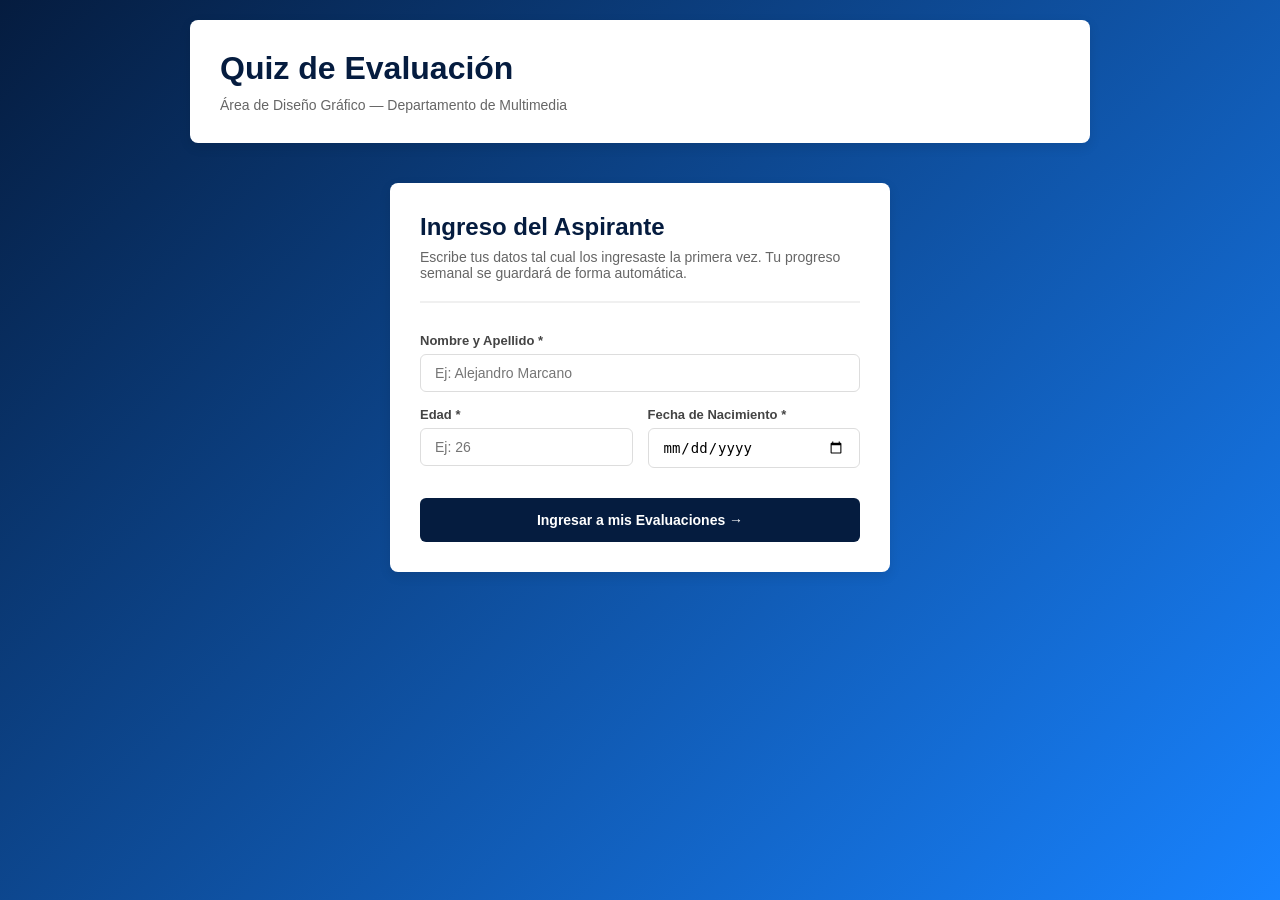
==== index.html @ de390182 "index.html" ====
<!DOCTYPE html>
<html lang="es">
<head>
    <meta charset="UTF-8">
    <meta name="viewport" content="width=device-width, initial-scale=1.0">
    <title>Quiz Evaluación — Área de Diseño Gráfico</title>
    <style>
        * { margin: 0; padding: 0; box-sizing: border-box; }
        body { 
            font-family: 'Segoe UI', Tahoma, Geneva, Verdana, sans-serif;
            background: linear-gradient(135deg, #051C3F 0%, #1883FF 100%);
            min-height: 100vh;
            padding: 20px;
            color: #333;
        }
        .container { max-width: 900px; margin: 0 auto; }
        
        .header {
            background: white;
            padding: 30px;
            border-radius: 8px;
            margin-bottom: 30px;
            box-shadow: 0 4px 12px rgba(0,0,0,0.1);
        }
        .header h1 { color: #051C3F; font-size: 32px; margin-bottom: 10px; }
        .header p { color: #666; font-size: 14px; }
        
        .applicant-bar {
            background: #e0f2fe;
            border: 1px solid #bae6fd;
            padding: 12px 20px;
            border-radius: 6px;
            margin-bottom: 20px;
            display: flex;
            justify-content: space-between;
            align-items: center;
            font-size: 14px;
            color: #0369a1;
        }
        .btn-small {
            padding: 6px 14px;
            border-radius: 4px;
            border: none;
            cursor: pointer;
            font-weight: 600;
            font-size: 12px;
            background: #0284c7;
            color: white;
            transition: background 0.2s;
        }
        .btn-small:hover { background: #0369a1; }
        .btn-small.btn-danger { background: #dc2626; }
        .btn-small.btn-danger:hover { background: #b91c1c; }

        .form-group { margin-bottom: 15px; }
        .form-group label { display: block; font-size: 13px; font-weight: 600; margin-bottom: 6px; color: #444; }
        .form-control { width: 100%; padding: 10px 14px; border: 1px solid #ddd; border-radius: 6px; font-size: 14px; outline: none; }
        .form-control:focus { border-color: #1883FF; }
        
        .tabs { display: flex; gap: 10px; flex-wrap: wrap; margin-bottom: 20px; }
        .tab-btn {
            padding: 10px 20px;
            background: white;
            border: 2px solid #ddd;
            border-radius: 6px;
            cursor: pointer;
            font-weight: 500;
            transition: all 0.3s;
        }
        .tab-btn:hover { border-color: #1883FF; color: #1883FF; }
        .tab-btn.active { background: #1883FF; color: white; border-color: #1883FF; }
        .tab-btn.completed { border-color: #22C55E; color: #166534; background: #f0fdf4; }
        .tab-btn.completed.active { background: #22C55E; color: white; border-color: #22C55E; }
        
        .quiz-panel { background: white; padding: 30px; border-radius: 8px; box-shadow: 0 4px 12px rgba(0,0,0,0.1); }
        .quiz-header { margin-bottom: 30px; padding-bottom: 20px; border-bottom: 2px solid #f0f0f0; }
        .quiz-header h2 { color: #051C3F; font-size: 24px; margin-bottom: 8px; }
        .quiz-header p { color: #666; font-size: 14px; }
        .quiz-meta { display: flex; gap: 20px; font-size: 12px; color: #999; margin-top: 10px; }
        .badge { padding: 4px 12px; border-radius: 20px; background: #f0f0f0; }
        
        .progress-bar { background: #f0f0f0; height: 6px; border-radius: 3px; margin-bottom: 20px; overflow: hidden; }
        .progress-fill { background: linear-gradient(90deg, #1883FF, #F5A800); height: 100%; transition: width 0.3s; }
        .progress-text { font-size: 12px; color: #999; text-align: right; margin-top: 5px; }
        
        .question { margin-bottom: 30px; padding: 20px; background: #f9f9f9; border-radius: 8px; border-left: 4px solid #1883FF; }
        .question.vf { border-left-color: #F5A800; }
        .question.case { border-left-color: #9333EA; }
        .question-type { font-size: 11px; font-weight: 600; color: #999; text-transform: uppercase; letter-spacing: 1px; margin-bottom: 10px; }
        .question-text { font-size: 16px; color: #333; margin-bottom: 15px; line-height: 1.6; }
        .question-case { background: rgba(147, 51, 234, 0.08); padding: 12px; border-left: 3px solid #9333EA; border-radius: 0 6px 6px 0; margin: 15px 0; font-size: 14px; color: #555; font-style: italic; line-height: 1.5; }
        .case-question { font-style: normal; font-weight: 500; color: #333; margin-bottom: 10px; }
        
        .options { display: flex; flex-direction: column; gap: 10px; }
        .option { padding: 12px 16px; background: white; border: 1.5px solid #ddd; border-radius: 6px; cursor: pointer; transition: all 0.2s; display: flex; align-items: center; gap: 12px; font-size: 14px; }
        .option:hover:not(:disabled) { border-color: #1883FF; background: #f8fbff; }
        .option.selected { border-color: #1883FF; background: #f0f7ff; font-weight: 500; }
        .option.correct { border-color: #22C55E; background: #f0fdf4; color: #166534; }
        .option.wrong { border-color: #EF4444; background: #fef2f2; color: #991b1b; opacity: 0.7; }
        .option.revealed { border-color: #22C55E; background: #f0fdf4; opacity: 0.6; }
        .option:disabled { cursor: default; }
        .option-key { display: inline-flex; align-items: center; justify-content: center; width: 28px; height: 28px; border-radius: 4px; background: #f0f0f0; font-weight: 600; font-size: 12px; color: #666; flex-shrink: 0; }
        .option.selected .option-key { background: #1883FF; color: white; }
        .option.correct .option-key { background: #22C55E; color: white; }
        .option.wrong .option-key { background: #EF4444; color: white; }
        
        .vf-buttons { display: flex; gap: 12px; margin-top: 10px; }
        .vf-btn { flex: 1; padding: 12px; border: 1.5px solid #ddd; border-radius: 6px; cursor: pointer; font-weight: 600; font-size: 14px; transition: all 0.2s; background: white; }
        .vf-btn:hover:not(:disabled) { border-color: #1883FF; background: #f8fbff; }
        .vf-btn.selected { border-color: #1883FF; background: #f0f7ff; }
        .vf-btn.correct { border-color: #22C55E; background: #f0fdf4; color: #166534; }
        .vf-btn.wrong { border-color: #EF4444; background: #fef2f2; color: #991b1b; opacity: 0.7; }
        .vf-btn.revealed { border-color: #22C55E; background: #f0fdf4; opacity: 0.6; }
        .vf-btn:disabled { cursor: default; }
        
        .feedback { margin-top: 12px; padding: 12px 14px; border-left: 4px solid; border-radius: 0 4px 4px 0; font-size: 13px; line-height: 1.6; display: none; }
        .feedback.show { display: block; }
        .feedback.correct { border-color: #22C55E; background: #f0fdf4; color: #166534; }
        .feedback.wrong { border-color: #EF4444; background: #fef2f2; color: #991b1b; }
        .feedback strong { display: block; font-size: 12px; margin-bottom: 6px; text-transform: uppercase; letter-spacing: 0.5px; }
        
        .submit-btn { padding: 14px 32px; background: #051C3F; color: white; border: none; border-radius: 6px; font-weight: 600; font-size: 14px; cursor: pointer; margin-top: 30px; width: 100%; transition: all 0.3s; }
        .submit-btn:hover:not(:disabled) { background: #0d2848; transform: translateY(-1px); }
        .submit-btn:disabled { opacity: 0.4; cursor: default; }
        
        .results { background: white; padding: 40px; border-radius: 8px; text-align: center; margin-top: 20px; display: none; }
        .results.show { display: block; }
        .score-circle { width: 120px; height: 120px; margin: 0 auto 20px; border-radius: 50%; display: flex; align-items: center; justify-content: center; font-size: 48px; font-weight: 700; color: white; }
        .score-circle.excellent { background: #F5A800; }
        .score-circle.good { background: #1883FF; }
        .score-circle.needs-work { background: #EF4444; }
        .score-label { font-size: 24px; font-weight: 600; color: #333; margin-bottom: 10px; }
        .score-message { color: #666; line-height: 1.6; margin-bottom: 20px; }
        
        .breakdown { display: grid; grid-template-columns: 1fr 1fr 1fr; gap: 15px; margin: 30px 0; }
        .breakdown-item { padding: 15px; background: #f9f9f9; border-radius: 6px; }
        .breakdown-item strong { display: block; font-size: 24px; color: #051C3F; margin-bottom: 5px; }
        .breakdown-item span { font-size: 12px; color: #999; text-transform: uppercase; letter-spacing: 0.5px; }
        
        .action-buttons { display: flex; gap: 12px; justify-content: center; margin-top: 30px; }
        .btn { padding: 12px 28px; border-radius: 6px; border: 1.5px solid; cursor: pointer; font-weight: 600; font-size: 13px; transition: all 0.3s; }
        .btn-primary { background: #F5A800; color: white; border-color: #F5A800; }
        .btn-primary:hover { background: #c87800; border-color: #c87800; }
        
        /* Efecto de carga */
        .spinner { display: inline-block; width: 20px; height: 20px; border: 3px solid rgba(255,255,255,.3); border-radius: 50%; border-top-color: #fff; animation: spin 1s ease-in-out infinite; margin-left: 10px; vertical-align: middle; }
        @keyframes spin { to { transform: rotate(360deg); } }
/* AJUSTES PARA MÓVILES (Responsivo) */
@media (max-width: 600px) {
    body { padding: 10px; }
    .header { padding: 20px; }
    .header h1 { font-size: 24px; }
    
    .quiz-panel { padding: 15px; }
    .tabs { gap: 5px; }
    .tab-btn { padding: 8px 12px; font-size: 12px; }
    
    .question { padding: 15px; }
    .question-text { font-size: 14px; }
    
    .vf-buttons { flex-direction: column; }
    
    .breakdown { grid-template-columns: 1fr; gap: 10px; }
    .breakdown-item { padding: 10px; }
    
    .applicant-bar { flex-direction: column; gap: 10px; text-align: center; }
}

/* Mejora general de botones para toque (touch friendly) */
button { 
    min-height: 44px; /* Tamaño mínimo recomendado para dedos */
}
.option { padding: 16px; font-size: 16px; } /* Texto más grande para lectura fácil */
    </style>
</head>
<body>
<div class="container">
    <div class="header">
        <h1>Quiz de Evaluación</h1>
        <p>Área de Diseño Gráfico — Departamento de Multimedia</p>
    </div>
    
    <div id="register-screen" class="quiz-panel" style="display: none; max-width: 500px; margin: 40px auto;">
        <div class="quiz-header">
            <h2>Ingreso del Aspirante</h2>
            <p>Escribe tus datos tal cual los ingresaste la primera vez. Tu progreso semanal se guardará de forma automática.</p>
        </div>
        <div class="form-group">
            <label>Nombre y Apellido *</label>
            <input type="text" id="app-name" class="form-control" placeholder="Ej: Alejandro Marcano">
        </div>
        <div style="display: grid; grid-template-columns: 1fr 1fr; gap: 15px;">
            <div class="form-group">
                <label>Edad *</label>
                <input type="number" id="app-age" class="form-control" placeholder="Ej: 26">
            </div>
            <div class="form-group">
                <label>Fecha de Nacimiento *</label>
                <input type="date" id="app-dob" class="form-control">
            </div>
        </div>
        <button class="submit-btn" style="margin-top: 15px;" onclick="saveRegistration()">Ingresar a mis Evaluaciones →</button>
    </div>

    <div id="main-interface" style="display: none;">
        <div class="applicant-bar">
            <div><strong>Aspirante Activo:</strong> <span id="active-applicant-text">---</span></div>
            <div>
                <button class="btn-small btn-danger" onclick="logoutApplicant()">Salir de mi sesión</button>
            </div>
        </div>
        
        <div class="tabs" id="tabs"></div>
        <div id="quizzes" style="display: block;"></div>
    </div>
</div>

<script>
// ==========================================
// CONFIGURACIÓN: ENLACE DE GOOGLE APPS SCRIPT
// ==========================================
const GOOGLE_SCRIPT_URL = "https://script.google.com/macros/s/AKfycbxhPT1zCWXqUC3_AY2jBGsZ_ULqJ4DJOjj_xZRm3_2yik0SQ85eGyhIXo--3sa3UMp-PQ/exec"; 

const SESSIONS = [
  {
    id: 1, title: "¿Qué es el Diseño Gráfico?", fase: "FASE 1", mode: "Presencial", desc: "Evalúa la comprensión del diseño como comunicación visual estratégica.",
    questions: [
      { id: "1-1", type: "vf", text: "El diseño gráfico es principalmente una disciplina de decoración visual; su objetivo central es que las piezas se vean bonitas.", answer: false, feedbackCorrect: "El diseño gráfico es comunicación visual estratégica: su propósito es transmitir un mensaje específico con intención.", feedbackWrong: "Incorrecto. El diseño gráfico es comunicación estratégica, no decoración. Un buen diseño funciona e informa; no solo se ve bien." },
      { id: "1-2", type: "mc", text: "¿Cuál describe mejor el rol del diseñador gráfico dentro de un ministerio?", options: [ { key: "A", text: "Crear las piezas más originales según sus preferencias personales." }, { key: "B", text: "Comunicar el mensaje de la iglesia de forma efectiva, sirviéndose del diseño como herramienta de servicio." }, { key: "C", text: "Copiar el estilo de iglesias grandes o famosas." }, { key: "D", text: "Producir piezas lo más rápido posible para cubrir la demanda." } ], answer: "B", feedbackCorrect: "El diseñador en el ministerio es comunicador y servidor. Su trabajo pone en alto el mensaje sobre sus preferencias personales.", feedbackWrong: "La respuesta correcta es B. El diseñador debe poner el mensaje del ministerio por encima de sus gustos personales." },
      { id: "1-3", type: "vf", text: "En el flujo de trabajo correcto, se debe abrir Photoshop primero y luego pensar en el mensaje y la audiencia.", answer: false, feedbackCorrect: "Correcto. El flujo siempre empieza con el briefing. Photoshop es la herramienta de la última etapa, no la primera.", feedbackWrong: "Incorrecto. Abrir Photoshop antes de definir el mensaje es un error frecuente. Primero va el Briefing." },
      { id: "1-4", type: "mc", text: "¿Cuál es el orden correcto del flujo de trabajo básico de un diseñador?", options: [ { key: "A", text: "Abrir Photoshop → diseñar → mostrar al encargado → exportar." }, { key: "B", text: "Briefing → referencia visual → boceto → producción → revisión → exportación." }, { key: "C", text: "Buscar inspiración → diseñar → entregar sin revisión." }, { key: "D", text: "Exportar → revisar → producir → boceto." } ], answer: "B", feedbackCorrect: "¡Correcto! El flujo profesional comienza con el briefing y pasa por revisiones antes de la exportación.", feedbackWrong: "La respuesta correcta es B. El flujo estructural correcto es: Briefing → Referencia → Boceto → Producción → Revisión → Exportación." },
      { id: "1-5", type: "case", caseText: "El ministerio necesita un flyer para un retiro. El voluntario abre Photoshop de inmediato, pone una foto que le gustó y escribe el nombre del evento con fuente decorativa. Al publicarlo, la congregación no puede leer la fecha ni el lugar del retiro.", text: "¿Qué paso del flujo de trabajo omitido causó este problema?", options: [ { key: "A", text: "No usó Photoshop correctamente." }, { key: "B", text: "No realizó el briefing ni la revisión antes de entregar." }, { key: "C", text: "Eligió una fotografía inapropiada." }, { key: "D", text: "Debió usar una fuente diferente." } ], answer: "B", feedbackCorrect: "Exacto. Sin briefing no se aclaró la información obligatoria, y sin revisión los errores de legibilidad pasaron desapercibidos.", feedbackWrong: "La respuesta correcta es B. El problema de raíz se debió a la total ausencia de briefing y control de revisión." },
      { id: "1-6", type: "vf", text: "Un flyer de iglesia no necesita incluir un llamado a la acción (CTA) porque el evento habla por sí mismo.", answer: false, feedbackCorrect: "Correcto. Todo flyer debe incluir un CTA claro ('¡Inscríbete!', 'Acompáñanos'). Sin CTA, la pieza informa pero no genera acción.", feedbackWrong: "Incorrecto. El CTA es un elemento obligatorio. Sin él, el receptor sabe que algo ocurre pero no sabe qué hacer." }
    ]
  },
  {
    id: 2, title: "Principios Básicos de Composición", fase: "FASE 1", mode: "Virtual", desc: "Evalúa el conocimiento sobre jerarquía visual, contraste, espacio negativo, tipografía y modos de color.",
    questions: [
      { id: "2-1", type: "mc", text: "¿Qué es la jerarquía visual en diseño gráfico?", options: [ { key: "A", text: "El uso de muchos colores para hacer el diseño interesante." }, { key: "B", text: "El orden en que el ojo percibe los elementos, guiado por diferencias de tamaño, peso y color." }, { key: "C", text: "Colocar el logo siempre en el centro del diseño." }, { key: "D", text: "Usar la misma fuente para todos los textos." } ], answer: "B", feedbackCorrect: "La jerarquía visual es fundamental: guía la mirada del lector de lo más relevante a lo secundario secuencialmente.", feedbackWrong: "Incorrecto. La jerarquía visual guía al lector ordenadamente usando contrastes de tamaño, grosor y color." },
      { id: "2-2", type: "vf", text: "El espacio negativo (espacio en blanco) es un desperdicio en el diseño y siempre debe rellenarse con más elementos.", answer: false, feedbackCorrect: "El espacio negativo es un elemento de diseño clave: otorga aire, elegancia y descanso visual a la composición.", feedbackWrong: "Falso. El espacio en blanco es crucial; sin él, las piezas se saturan y el mensaje se vuelve ilegible." },
      { id: "2-3", type: "case", caseText: "Un voluntario diseña un flyer para el retiro juvenil. Usa texto amarillo sobre fondo blanco para el nombre del evento porque 'combina con los colores del ministerio'. Al imprimir el flyer, casi nadie puede leer el título.", text: "¿Qué principio de diseño violó el voluntario?", options: [ { key: "A", text: "Balance: el diseño está desbalanceado hacia la derecha." }, { key: "B", text: "Contraste: texto claro sobre fondo claro tiene contraste insuficiente para ser legible." }, { key: "C", text: "Jerarquía: debió poner el texto en el centro." }, { key: "D", text: "Tipografía: la fuente elegida no es adecuada." } ], answer: "B", feedbackCorrect: "Exacto. El contraste óptimo entre el texto y el fondo es la regla de oro elemental para la legibilidad.", feedbackWrong: "Incorrecto. Violó el contraste. Elementos claros sobre fondos claros anulan por completo la legibilidad." },
      { id: "2-4", type: "mc", text: "Para diseño de impresión se usa CMYK. Para diseño en pantalla (redes sociales) se usa:", options: [ { key: "A", text: "También CMYK, no hay diferencia." }, { key: "B", text: "HSL (Hue, Saturation, Lightness)." }, { key: "C", text: "RGB (Red, Green, Blue)." }, { key: "D", text: "Escala de grises para asegurar compatibilidad." } ], answer: "C", feedbackCorrect: "RGB es el modo nativo para pantallas de dispositivos digitales.", feedbackWrong: "Incorrecto. Se debe usar RGB. El formato CMYK en pantallas distorsiona notablemente los colores originales." },
      { id: "2-5", type: "vf", text: "Se pueden usar 5 o 6 fuentes tipográficas en un mismo diseño para darle variedad y dinamismo visual.", answer: false, feedbackCorrect: "Correcto. La regla profesional estipula un límite de 2 a 3 fuentes como máximo por composición.", feedbackWrong: "Falso. El exceso tipográfico causa caos visual. La variedad estructural se logra con pesos (Bold, Regular, Light) de una misma familia." },
      { id: "2-6", type: "mc", text: "Los colores azul y naranja son complementarios. ¿Qué efecto visual genera usarlos juntos?", options: [ { key: "A", text: "Armonía suave y cohesión porque se mezclan visualmente." }, { key: "B", text: "Máximo contraste y vibración visual, ya que son opuestos en la rueda cromática." }, { key: "C", text: "Un efecto monocromático que transmite sobriedad." }, { key: "D", text: "Confusión visual, por eso deben evitarse." } ], answer: "B", feedbackCorrect: "Los colores opuestos complementarios generan el mayor impacto visual y contraste directo.", feedbackWrong: "Incorrecto. Generan un contraste y realce recíproco máximo al situarse en lados opuestos del círculo cromático." }
    ]
  },
  {
    id: 3, title: "Introducción a Adobe Photoshop", fase: "FASE 1", mode: "Presencial", desc: "Evalúa el conocimiento de la interfaz, sistema de capas, resoluciones, formatos y atajos.",
    questions: [
      { id: "3-1", type: "vf", text: "En Adobe Photoshop, el sistema de capas permite editar cada elemento del diseño de forma independiente sin afectar los demás.", answer: true, feedbackCorrect: "Las capas funcionan como acetatos independientes superpuestos, permitiendo aislar por completo cada edición.", feedbackWrong: "Incorrecto. Es verdadero. El sistema de capas es vital exactamente para editar sin alterar el resto del lienzo." },
      { id: "3-2", type: "mc", text: "¿Qué resolución (DPI) se debe usar para un flyer que será impreso físicamente?", options: [ { key: "A", text: "72 DPI — igual que para redes sociales." }, { key: "B", text: "150 DPI es suficiente." }, { key: "C", text: "300 DPI como mínimo, para garantizar nitidez en la impresión." }, { key: "D", text: "La resolución no importa, la impresora la ajusta." } ], answer: "C", feedbackCorrect: "300 DPI es el estándar métrico internacional para impresión de alta calidad en papel.", feedbackWrong: "Incorrecto. Debe ser obligatoriamente 300 DPI para evitar que los elementos salgan pixelados al imprimirse." },
      { id: "3-3", type: "case", caseText: "Una voluntaria diseña un carrusel sin separar los elementos en capas — todo el diseño está aplanado en una sola capa. El encargado le pide cambiar el color del fondo de azul a blanco.", text: "¿Qué problema encontrará?", options: [ { key: "A", text: "Ninguno, el cambio es simple." }, { key: "B", text: "No podrá aislar el fondo sin afectar el texto, porque todo está fusionado." }, { key: "C", text: "Photoshop no permite cambiar colores de fondo una vez guardado." }, { key: "D", text: "Deberá reinstalar Photoshop para recuperar las capas." } ], answer: "B", feedbackCorrect: "Aplanar las capas funde los píxeles imposibilitando cambios posteriores rápidos de fondo.", feedbackWrong: "Incorrecto. Al estar acoplado todo en un solo plano, aislar los fondos destruirá o manchará las tipografías superiores." },
      { id: "3-4", type: "vf", text: "El archivo PSD de Photoshop es el formato de entrega final que se envía por redes sociales o WhatsApp.", answer: false, feedbackCorrect: "El PSD guarda las capas de edición de trabajo. Para la entrega final se debe exportar comprimido en JPG o PNG.", feedbackWrong: "Falso. El formato PSD es un archivo máster de edición. Nunca se envía para su publicación directa en redes." },
      { id: "3-5", type: "mc", text: "¿Para qué sirve el atajo Ctrl+T (Cmd+T en Mac) en Photoshop?", options: [ { key: "A", text: "Crear una nueva capa de texto." }, { key: "B", text: "Activar Transformación libre: mover, escalar o rotar el elemento." }, { key: "C", text: "Guardar el documento en formato TIFF." }, { key: "D", text: "Seleccionar toda la imagen con el lazo." } ], answer: "B", feedbackCorrect: "Ctrl+T despliega los nodos de transformación libre. Es de los comandos más utilizados.", feedbackWrong: "Incorrecto. Se encarga de abrir las opciones de Transformación Libre sobre la capa seleccionada." },
      { id: "3-6", type: "mc", text: "Para exportar un logo con fondo transparente, ¿qué formato de archivo se usa?", options: [ { key: "A", text: "JPG, porque tiene la mejor calidad." }, { key: "B", text: "PDF, para que se vea igual en cualquier dispositivo." }, { key: "C", text: "PNG, porque admite transparencia en el fondo." }, { key: "D", text: "PSD, para que el cliente pueda editarlo." } ], answer: "C", feedbackCorrect: "El formato PNG almacena el canal alfa permitiendo guardar transparencias vacías alrededor del diseño.", feedbackWrong: "Incorrecto. JPG no soporta transparencias. Para conservar fondos vacíos se debe exportar obligatoriamente en PNG." }
    ]
  },
  {
    id: 4, title: "Herramientas Esenciales de Photoshop", fase: "FASE 2", mode: "Virtual", desc: "Evalúa herramientas de selección, capas de ajuste no destructivas y flujos de exportación.",
    questions: [
      { id: "4-1", type: "mc", text: "¿Cuál es la ventaja principal de las Capas de Ajuste frente a aplicar cambios directamente sobre la imagen?", options: [ { key: "A", text: "Son más rápidas de aplicar." }, { key: "B", text: "Son no destructivas: pueden modificarse o eliminarse sin alterar la imagen original." }, { key: "C", text: "Generan archivos más pequeños." }, { key: "D", text: "Solo funcionan con fotografías." } ], answer: "B", feedbackCorrect: "El flujo de edición no destructiva permite reajustar los valores en cualquier momento sin dañar los píxeles base.", feedbackWrong: "Incorrecto. Su valor fundamental radica en que operan de manera no destructiva sobre la pieza gráfica." },
      { id: "4-2", type: "vf", text: "En la herramienta Varita Mágica, reducir la Tolerancia hace que seleccione un rango de colores más amplio.", answer: false, feedbackCorrect: "Correcto. A menor tolerancia, la selección se vuelve mucho más estricta y restrictiva con los tonos parecidos.", feedbackWrong: "Falso. La tolerancia baja encoge el espectro; los valores altos expanden el rango de colores admisibles." },
      { id: "4-3", type: "case", caseText: "Un voluntario necesita recortar la figura de una persona de una fotografía con fondo azul claro sólido. Usa el Lazo a mano alzada y el resultado tiene bordes irregulares.", text: "¿Qué herramienta hubiera sido más eficiente?", options: [ { key: "A", text: "Marco rectangular, porque recorta con bordes más limpios." }, { key: "B", text: "Varita mágica o Selección de objeto: el fondo sólido facilita la selección automática." }, { key: "C", text: "Pincel de borrar, pintando manualmente." }, { key: "D", text: "No es posible hacer recortes precisos para principiantes." } ], answer: "B", feedbackCorrect: "Los fondos unicolor homogéneos se eliminan óptimamente con herramientas automatizadas como Varita Mágica.", feedbackWrong: "La respuesta correcta es B. Al ser fondos planos homogéneos, la Varita Mágica ahorra minutos de trazados manuales erráticos." },
      { id: "4-4", type: "mc", text: "¿Cuál es la diferencia entre 'Texto de punto' y 'Texto de área' en Photoshop?", options: [ { key: "A", text: "No hay diferencia, los dos funcionan igual." }, { key: "B", text: "El texto de punto se expande en una línea indefinidamente; el texto de área se ajusta dentro de un cuadro delimitado." }, { key: "C", text: "El texto de área no puede tener formato tipográfico." }, { key: "D", text: "El texto de punto no puede cambiarse de color." } ], answer: "B", feedbackCorrect: "Texto de punto sirve para títulos cortos y el texto de área controla párrafos empaquetados en cajas tipográficas.", feedbackWrong: "Incorrecto. El de punto sigue de largo sin saltos de línea automáticos; el de área respeta el marco contenedor." },
      { id: "4-5", type: "vf", text: "Para tener el trabajo guardado con capas Y poder publicar en redes sociales, basta con guardar solo el archivo PSD.", answer: false, feedbackCorrect: "Cierto. Se necesitan co-existir ambos: el PSD máster de edición interna y el JPG/PNG renderizado exportado.", feedbackWrong: "Falso. Las redes sociales rechazan la subida de archivos pesados PSD microscópicos estructurados en capas." },
      { id: "4-6", type: "mc", text: "¿Cuál es la ruta correcta en Photoshop para exportar optimizado para redes sociales?", options: [ { key: "A", text: "Archivo → Guardar → seleccionar JPG." }, { key: "B", text: "Capa → Exportar como JPG." }, { key: "C", text: "Archivo → Exportar → Exportar como... → seleccionar JPG o PNG." }, { key: "D", text: "Imagen → Modo → Exportar para web." } ], answer: "C", feedbackCorrect: "La ventana 'Exportar como...' brinda controles de compresión y metadatos excelentes para canales de internet.", feedbackWrong: "Incorrecto. La ruta estandarizada profesional es Archivo → Exportar → Exportar como..." }
    ]
  },
  {
    id: 5, title: "Diseño de Flyers y Publicidad", fase: "FASE 2", mode: "Presencial", desc: "Evalúa la estructura de un flyer, overlay, Call to Action y coherencia de identidad.",
    questions: [
      { id: "5-1", type: "mc", text: "¿Cuál de estos elementos NO es indispensable en todo flyer de un evento de iglesia?", options: [ { key: "A", text: "Nombre del evento (titular)." }, { key: "B", text: "Fecha, hora y lugar." }, { key: "C", text: "Fotografía del pastor o líder del evento." }, { key: "D", text: "Logo de la iglesia o ministerio." } ], answer: "C", feedbackCorrect: "Correcto. La foto del líder es situacional, mientras que los datos de fecha, lugar e identidad son pilares obligatorios.", feedbackWrong: "Incorrecto. La fotografía de un ponente no es obligatoria para la funcionalidad informativa básica del evento." },
      { id: "5-2", type: "vf", text: "La técnica del overlay consiste en colocar un rectángulo semitransparente sobre una fotografía para mejorar la legibilidad del texto superpuesto.", answer: true, feedbackCorrect: "El overlay oscurece o tiñe detalles fotográficos caóticos para independizar y rescatar las fuentes superiores.", feedbackWrong: "Incorrecto. Es totalmente verdadero. El overlay salva la legibilidad tipográfica cuando los fondos fotográficos tienen mucho contraste." },
      { id: "5-3", type: "case", caseText: "Un voluntario diseña un flyer para el retiro juvenil: nombre del retiro en tamaño pequeño (esquina superior), foto de montaña sin overlay, número de teléfono en letras gigantes al centro, tres fuentes distintas, sin logo de la iglesia.", text: "¿Cuántos problemas de diseño hay?", options: [ { key: "A", text: "Ninguno, el diseño está bien estructurado." }, { key: "B", text: "Un problema: falta el logo." }, { key: "C", text: "Al menos 4 problemas: jerarquía incorrecta, texto ilegible sin overlay, exceso tipográfico y ausencia de identidad visual." }, { key: "D", text: "Solo hay un problema de tipografía." } ], answer: "C", feedbackCorrect: "Excelente ojo crítico. El diseño carece de jerarquía funcional, legibilidad básica, mesura tipográfica e identidad de marca.", feedbackWrong: "La respuesta correcta es C. Se combinan múltiples fallas estructurales destructivas para el mensaje de comunicación." },
      { id: "5-4", type: "mc", text: "¿Por qué es importante mantener la identidad visual de la iglesia en todas las piezas gráficas?", options: [ { key: "A", text: "Por requisito legal." }, { key: "B", text: "Genera reconocimiento, coherencia visual y construye la imagen del ministerio ante la congregación." }, { key: "C", text: "Para que el trabajo del diseñador sea más rápido." }, { key: "D", text: "Solo importa en eventos grandes." } ], answer: "B", feedbackCorrect: "La consistencia gráfica genera seriedad, pertenencia comunitaria y afianza el canal institucional frente a la audiencia.", feedbackWrong: "La respuesta correcta es B. La coherencia marcaria sostiene y amalgama la credibilidad comunicativa institucional." },
      { id: "5-5", type: "vf", text: "Si el texto del flyer queda muy apretado, la solución correcta es reducir los márgenes al mínimo y eliminar el espacio entre elementos.", answer: false, feedbackCorrect: "Cierto. Pegar textos a los límites asfixia el formato. Siempre se debe jerarquizar, acortar texto o usar más hojas.", feedbackWrong: "Falso. Eliminar márgenes destruye la estética y legibilidad. Menos información clara comunica muchísimo más." },
      { id: "5-6", type: "mc", text: "¿Qué es un 'Call to Action' (CTA) en un flyer?", options: [ { key: "A", text: "El nombre del diseñador que creó la pieza." }, { key: "B", text: "Una instrucción clara que le dice al receptor qué hacer: inscribirse, compartir, llamar, etc." }, { key: "C", text: "El color de fondo del flyer." }, { key: "D", text: "El tamaño del titular principal." } ], answer: "B", feedbackCorrect: "El CTA dirige al usuario e indica el siguiente paso lógico que debe ejecutar en respuesta al flyer.", feedbackWrong: "Incorrecto. El CTA (Llamado a la acción) empuja al espectador a interactuar con metas reales fijas." }
    ]
  },
  {
    id: 6, title: "Carruseles para Redes Sociales", fase: "FASE 2", mode: "Presencial", desc: "Evalúa formatos, narrativa visual, coherencia entre slides y flujos eficientes.",
    questions: [
      { id: "6-1", type: "mc", text: "¿Cuáles son las dimensiones correctas para un carrusel cuadrado (1:1) en Instagram?", options: [ { key: "A", text: "800 x 800 px a 300 DPI." }, { key: "B", text: "1080 x 1080 px a 72 DPI." }, { key: "C", text: "1200 x 1200 px a 150 DPI." }, { key: "D", text: "720 x 720 px a 72 DPI." } ], answer: "B", feedbackCorrect: "1080x1080 px a 72 DPI otorga una compresión balanceada óptima para flujos web móviles.", feedbackWrong: "La respuesta correcta es B. El formato estándar oficial para post cuadrados digitales es 1080x1080 px a 72 DPI." },
      { id: "6-2", type: "vf", text: "En un carrusel de Instagram, el primer slide es el más importante porque es el único que el usuario ve antes de decidir si desliza o no.", answer: true, feedbackCorrect: "El primer slide funciona como portada gancho. Si falla en retener, el resto de las diapositivas son ignoradas.", feedbackWrong: "Incorrecto. Es verdadero. La portada porta el gancho de retención de lectura inicial." },
      { id: "6-3", type: "mc", text: "¿Qué hace que un carrusel sea visualmente coherentemente entre sus slides?", options: [ { key: "A", text: "Usar un estilo visual distinto en cada slide para mantener el interés." }, { key: "B", text: "Mantener la misma paleta de colores, tipografías, márgenes y elementos gráficos." }, { key: "C", text: "Que cada slide tenga exactamente la misma cantidad de texto." }, { key: "D", text: "Usar siempre fondo blanco en todos los slides." } ], answer: "B", feedbackCorrect: "La repetición rítmica armónica de paletas, márgenes fijas y tipografías da unidad narrativa compacta al carrusel.", feedbackWrong: "La respuesta correcta es B. Cambiar estilos drásticamente rompe la percepción de continuidad de la publicación." },
      { id: "6-4", type: "case", caseText: "Un carrusel de 6 slides anuncia el programa de células. El slide 1 es un gancho visual. Los slides 2-5 explican información clave. El slide 6 solo repite la misma foto del slide 1 sin ningún texto.", text: "¿Qué le falta al slide 6?", options: [ { key: "A", text: "Nada, repetir la imagen crea un buen efecto circular." }, { key: "B", text: "Un cierre con Call to Action claro ('Escríbenos para unirte') y el logo del ministerio." }, { key: "C", text: "Un resumen de toda la información de los slides anteriores." }, { key: "D", text: "La foto debe cambiarse por una completamente diferente." } ], answer: "B", feedbackCorrect: "El slide de desenlace obligatoriamente exige el cierre marcario institucional y un CTA resolutivo.", feedbackWrong: "La respuesta correcta es B. Dejar un slide final vacío echa a perder la oportunidad de capturar conversiones reales." },
      { id: "6-5", type: "vf", text: "Para crear un carrusel de 5 slides, la forma más eficiente es diseñar el primer slide completo y duplicar ese archivo 4 veces, modificando solo el contenido variable.", answer: true, feedbackCorrect: "Construir sobre plantillas maestras rígidas agiliza enormemente los tiempos de entrega industrial de contenidos.", feedbackWrong: "Incorrecto. Es verdadero. Duplicar una estructura preestablecida unificada garantiza simetría y ahorra tiempo." },
      { id: "6-6", type: "mc", text: "¿En qué contexto del ministerio es más efectivo usar un carrusel en lugar de un solo flyer?", options: [ { key: "A", text: "Para anunciar solo la hora del culto dominical." }, { key: "B", text: "Para una enseñanza con varios puntos, un recap de evento o explicar cómo unirse paso a paso." }, { key: "C", text: "Para mostrar el logo actualizado de la iglesia." }, { key: "D", text: "Un solo flyer siempre es mejor; los carruseles generan menos alcance." } ], answer: "B", feedbackCorrect: "Los carruseles potencian narrativas pedagógicas extensas fragmentadas en estaciones de lectura cómoda.", feedbackWrong: "La respuesta correcta es B. Su fuerte reside en desglosar pasos informativos, listas educativas o resúmenes complejos." }
    ]
  }
];

let state = { currentSession: 0, answers: {}, submitted: false, score: null };

function getDB() { 
    return JSON.parse(localStorage.getItem('quiz_db')) || {}; 
}

function saveToDB(sessIdx, scoreData, answers) {
    const db = getDB();
    db[sessIdx] = { completed: true, score: scoreData, answers: answers };
    localStorage.setItem('quiz_db', JSON.stringify(db));
}

function isSessionCompleted(sessIdx) {
    const db = getDB();
    return db[sessIdx] && db[sessIdx].completed === true;
}

function checkRegistration() {
    const current = localStorage.getItem('current_applicant');
    if (current) {
        document.getElementById('register-screen').style.display = 'none';
        document.getElementById('main-interface').style.display = 'block';
        const applicant = JSON.parse(current);
        document.getElementById('active-applicant-text').textContent = `${applicant.name} (${applicant.age} años)`;
        init();
    } else {
        document.getElementById('register-screen').style.display = 'block';
        document.getElementById('main-interface').style.display = 'none';
    }
}

function saveRegistration() {
    const name = document.getElementById('app-name').value.trim();
    const age = document.getElementById('app-age').value.trim();
    const dob = document.getElementById('app-dob').value;
    
    if (!name || !age || !dob) {
        alert("Por favor, ingresa todos tus datos para poder comenzar.");
        return;
    }
    
    // Almacenamos localmente para la sesión del navegador actual
    const applicantData = { name, age, dob, dateSaved: new Date().toLocaleDateString() };
    localStorage.setItem('current_applicant', JSON.stringify(applicantData));
    
    // Dejamos la DB local limpia para este intento
    localStorage.setItem('quiz_db', JSON.stringify({}));
    
    checkRegistration();
}

function logoutApplicant() {
    if(confirm("¿Estás seguro de que deseas salir? Asegúrate de haber presionado 'Enviar a la nube' en las sesiones completadas para no perder tus notas.")) {
        localStorage.removeItem('current_applicant');
        localStorage.removeItem('quiz_db');
        checkRegistration();
    }
}

// ENVÍO DE DATOS CENTRALIZADOS EN LA NUBE (Google Sheets)
function sendDataToCloud(sessIdx, btnElement) {
    const current = JSON.parse(localStorage.getItem('current_applicant'));
    if(!current) return;
    
    const db = getDB();
    
    // Crear el paquete estructurado
    const payload = {
        name: current.name,
        age: current.age,
        dob: current.dob,
        date: current.dateSaved,
        sessions: db
    };
    
    // Interfaz visual de carga
    const originalText = btnElement.innerHTML;
    btnElement.disabled = true;
    btnElement.innerHTML = 'Enviando... <span class="spinner"></span>';
    
    // AQUÍ SE ENVÍA A TU URL
    fetch(GOOGLE_SCRIPT_URL, {
        method: "POST",
        mode: "no-cors", 
        headers: { "Content-Type": "application/json" },
        body: JSON.stringify(payload)
    })
    .then(() => {
        alert("¡Éxito! Tus resultados han sido enviados a la hoja de cálculo.");
        btnElement.innerHTML = "✓ Enviado a Google Sheets";
        btnElement.style.background = "#166534";
    })
    .catch(err => {
        console.error(err);
        alert("Hubo un error al conectar. Verifica que tu script esté desplegado como 'Web App' y con acceso para 'Cualquier usuario'.");
        btnElement.disabled = false;
        btnElement.innerHTML = originalText;
    });
}

// --- MOTOR DEL QUIZ ---
function init() {
  renderTabs();
  renderQuizzes();
  let firstIncomplete = 0;
  for(let i=0; i<SESSIONS.length; i++) {
      if(!isSessionCompleted(i)){ firstIncomplete = i; break; }
  }
  showSession(firstIncomplete);
}

function renderTabs() {
  const tabsEl = document.getElementById('tabs');
  tabsEl.innerHTML = '';
  SESSIONS.forEach((sess, i) => {
    const btn = document.createElement('button');
    btn.className = 'tab-btn';
    btn.id = `tab-btn-${i}`;
    btn.textContent = `Sesión ${String(sess.id).padStart(2, '0')}`;
    if(isSessionCompleted(i)) { btn.classList.add('completed'); btn.innerHTML += ' ✓'; }
    btn.onclick = () => showSession(i);
    tabsEl.appendChild(btn);
  });
}

function renderQuizzes() {
  const container = document.getElementById('quizzes');
  container.innerHTML = '';
  SESSIONS.forEach((sess, sessIdx) => {
    const panel = document.createElement('div');
    panel.className = 'quiz-panel';
    panel.id = `quiz-${sessIdx}`;
    panel.style.display = 'none';
    panel.innerHTML = renderQuizzes_Single(sess, sessIdx);
    container.appendChild(panel);
  });
}

function renderQuestion(q, sessIdx, qIdx) {
  let html = `<div class="question ${q.type}" id="q-${q.id}">`;
  const typeLabel = q.type === 'vf' ? 'Verdadero / Falso' : q.type === 'mc' ? 'Opción Múltiple' : 'Caso de Estudio';
  html += `<div class="question-type">${typeLabel}</div>`;
  if (q.type === 'case') html += `<div class="question-case"><div class="case-question">${q.caseText}</div></div>`;
  html += `<div class="question-text">${q.text}</div>`;
  
  if (q.type === 'vf') {
    html += `
      <div class="vf-buttons">
        <button class="vf-btn" id="opt-${q.id}-T" onclick="selectAnswer('${q.id}', true, ${sessIdx})">✓ VERDADERO</button>
        <button class="vf-btn" id="opt-${q.id}-F" onclick="selectAnswer('${q.id}', false, ${sessIdx})">✗ FALSO</button>
      </div>
    `;
  } else {
    html += `<div class="options">`;
    q.options.forEach(opt => {
      html += `
        <button class="option" id="opt-${q.id}-${opt.key}" onclick="selectAnswer('${q.id}', '${opt.key}', ${sessIdx})">
          <span class="option-key">${opt.key}</span><span>${opt.text}</span>
        </button>
      `;
    });
    html += `</div>`;
  }
  html += `<div class="feedback" id="fb-${q.id}"></div></div>`;
  return html;
}

function showSession(idx) {
  state.answers = {}; state.submitted = false; state.score = null; state.currentSession = idx;
  document.querySelectorAll('.quiz-panel').forEach(p => p.style.display = 'none');
  const currentPanel = document.getElementById(`quiz-${idx}`);
  if(currentPanel) currentPanel.style.display = 'block';
  document.querySelectorAll('.tab-btn').forEach(t => t.classList.remove('active'));
  if(document.querySelectorAll('.tab-btn')[idx]) document.querySelectorAll('.tab-btn')[idx].classList.add('active');
  
  const sess = SESSIONS[idx];
  if(currentPanel) currentPanel.innerHTML = renderQuizzes_Single(sess, idx);

  if(isSessionCompleted(idx)) restoreCompletedSession(idx);
  else updateProgress(idx);
}

function selectAnswer(qId, answer, sessIdx) {
  if (state.submitted || isSessionCompleted(sessIdx)) return;
  state.answers[qId] = answer;
  const q = findQuestion(qId);
  if(!q) return;
  
  if (q.type === 'vf') {
    document.getElementById(`opt-${qId}-T`).classList.toggle('selected', answer === true);
    document.getElementById(`opt-${qId}-F`).classList.toggle('selected', answer === false);
  } else {
    q.options.forEach(opt => {
      document.getElementById(`opt-${qId}-${opt.key}`).classList.toggle('selected', answer === opt.key);
    });
  }
  updateProgress(sessIdx);
  checkSubmitReady(sessIdx);
}

function updateProgress(sessIdx) {
  const sess = SESSIONS[sessIdx];
  const answered = sess.questions.filter(q => state.answers[q.id] !== undefined).length;
  const pct = (answered / sess.questions.length) * 100;
  if(document.getElementById(`prog-${sessIdx}`)) document.getElementById(`prog-${sessIdx}`).style.width = pct + '%';
  if(document.getElementById(`prog-text-${sessIdx}`)) document.getElementById(`prog-text-${sessIdx}`).textContent = `${answered} / ${sess.questions.length}`;
}

function checkSubmitReady(sessIdx) {
  const sess = SESSIONS[sessIdx];
  const allAnswered = sess.questions.every(q => state.answers[q.id] !== undefined);
  if(document.getElementById(`submit-${sessIdx}`)) document.getElementById(`submit-${sessIdx}`).disabled = !allAnswered;
}

function submitQuiz(sessIdx) {
  state.submitted = true;
  const sess = SESSIONS[sessIdx];
  let correct = 0;
  
  sess.questions.forEach(q => {
    const userAnswer = state.answers[q.id];
    const isCorrect = userAnswer === q.answer;
    if (isCorrect) correct++;
    applyQuestionStyles(q, userAnswer, isCorrect);
    showFeedback(q, isCorrect);
  });
  
  if(document.getElementById('submit-' + sessIdx)) document.getElementById('submit-' + sessIdx).style.display = 'none';
  const pct = Math.round((correct / sess.questions.length) * 100);
  state.score = { correct, total: sess.questions.length, pct };
  
  saveToDB(sessIdx, state.score, state.answers);
  const tabBtn = document.getElementById(`tab-btn-${sessIdx}`);
  if (tabBtn && !tabBtn.classList.contains('completed')) {
      tabBtn.classList.add('completed');
      tabBtn.innerHTML = `Sesión ${String(sess.id).padStart(2, '0')} ✓`;
  }
  
  showResults(sessIdx, correct, sess.questions.length, pct);
  
  // Envío automático al finalizar
  const tempBtn = { innerHTML: 'Enviando...' }; 
  sendDataToCloud(sessIdx, tempBtn);
}

function restoreCompletedSession(sessIdx) {
    const db = getDB();
    const savedData = db[sessIdx];
    state.submitted = true; state.answers = savedData.answers; state.score = savedData.score;
    const sess = SESSIONS[sessIdx];
    
    sess.questions.forEach(q => {
        const userAnswer = state.answers[q.id];
        const isCorrect = userAnswer === q.answer;
        if (q.type === 'vf') {
            if(document.getElementById(`opt-${q.id}-T`)) document.getElementById(`opt-${q.id}-T`).classList.toggle('selected', userAnswer === true);
            if(document.getElementById(`opt-${q.id}-F`)) document.getElementById(`opt-${q.id}-F`).classList.toggle('selected', userAnswer === false);
        } else {
            if(document.getElementById(`opt-${q.id}-${userAnswer}`)) document.getElementById(`opt-${q.id}-${userAnswer}`).classList.add('selected');
        }
        applyQuestionStyles(q, userAnswer, isCorrect);
        showFeedback(q, isCorrect);
    });
    if(document.getElementById(`prog-${sessIdx}`)) document.getElementById(`prog-${sessIdx}`).style.width = '100%';
    if(document.getElementById(`prog-text-${sessIdx}`)) document.getElementById(`prog-text-${sessIdx}`).textContent = `${sess.questions.length} / ${sess.questions.length}`;
    if(document.getElementById(`submit-${sessIdx}`)) document.getElementById(`submit-${sessIdx}`).style.display = 'none';
    showResults(sessIdx, savedData.score.correct, savedData.score.total, savedData.score.pct);
}

function applyQuestionStyles(q, userAnswer, isCorrect) {
  if (q.type === 'vf') {
    const tBtn = document.getElementById(`opt-${q.id}-T`);
    const fBtn = document.getElementById(`opt-${q.id}-F`);
    if(tBtn && fBtn) {
      tBtn.disabled = true; fBtn.disabled = true;
      if (q.answer === true) tBtn.classList.add(isCorrect ? 'correct' : 'revealed');
      else fBtn.classList.add(isCorrect ? 'correct' : 'revealed');
      if (userAnswer !== q.answer) {
        if (userAnswer === true) tBtn.classList.add('wrong'); else fBtn.classList.add('wrong');
      }
    }
  } else {
    q.options.forEach(opt => {
      const btn = document.getElementById(`opt-${q.id}-${opt.key}`);
      if(btn) {
        btn.disabled = true;
        if (opt.key === q.answer) btn.classList.add(isCorrect ? 'correct' : 'revealed');
        else if (opt.key === userAnswer && !isCorrect) btn.classList.add('wrong');
      }
    });
  }
}

function showFeedback(q, isCorrect) {
  const fb = document.getElementById(`fb-${q.id}`);
  if(fb) { fb.classList.add('show', isCorrect ? 'correct' : 'wrong'); fb.innerHTML = `<strong>${isCorrect ? '✓ Correcto' : '✗ Incorrecto'}</strong>${isCorrect ? q.feedbackCorrect : q.feedbackWrong}`; }
}

function showResults(sessIdx, correct, total, pct) {
  let level, label, msg;
  if (pct >= 83) { level = 'excellent'; label = 'Dominio sólido'; msg = 'Comprensión excelente del tema analizado.'; }
  else if (pct >= 50) { level = 'good'; label = 'Buen avance'; msg = 'Comprensión general estable, con pequeños detalles a reforzar.'; }
  else { level = 'needs-work'; label = 'Necesita refuerzo'; msg = 'Se sugiere repasar los tópicos base de la sesión.'; }
  
  const resultsEl = document.getElementById(`results-${sessIdx}`);
  if(!resultsEl) return;
  
  resultsEl.classList.add('show');
  
  resultsEl.innerHTML = `
    <div class="score-circle ${level}">${pct}%</div>
    <div class="score-label">${label}</div>
    <div class="score-message">${msg}</div>
    <div class="breakdown">
      <div class="breakdown-item"><strong style="color: #22C55E">${correct}</strong><span>Correctas</span></div>
      <div class="breakdown-item"><strong style="color: #EF4444">${total - correct}</strong><span>Incorrectas</span></div>
      <div class="breakdown-item"><strong style="color: #F5A800">${pct}%</strong><span>Nota</span></div>
    </div>
    <p style="font-size:12px; color:#888; margin-top:15px; text-align:center;">
       Resultados enviados automáticamente a la base de datos.
    </p>
  `;
}

function findQuestion(qId) {
  for (const sess of SESSIONS) { const q = sess.questions.find(q => q.id === qId); if (q) return q; }
  return null;
}

function renderQuizzes_Single(sess, sessIdx) {
  let html = `
    <div class="quiz-header">
      <h2>Sesión ${String(sess.id).padStart(2, '0')} — ${sess.title}</h2>
      <div class="quiz-meta"><span class="badge">${sess.fase}</span><span class="badge">${sess.mode}</span><span class="badge">${sess.questions.length} preguntas</span></div>
      <p style="margin-top: 12px; color: #666;">${sess.desc}</p>
    </div>
    <div class="progress-bar"><div class="progress-fill" id="prog-${sessIdx}" style="width: 0%"></div></div>
    <div class="progress-text" id="prog-text-${sessIdx}">0 / ${sess.questions.length}</div>
  `;
  sess.questions.forEach((q, qIdx) => { html += renderQuestion(q, sessIdx, qIdx); });
  html += `<button class="submit-btn" id="submit-${sessIdx}" onclick="submitQuiz(${sessIdx})" disabled>Evaluar Sesión →</button><div class="results" id="results-${sessIdx}"></div>`;
  return html;
}

window.addEventListener('DOMContentLoaded', checkRegistration);
</script>
</body>
</html>
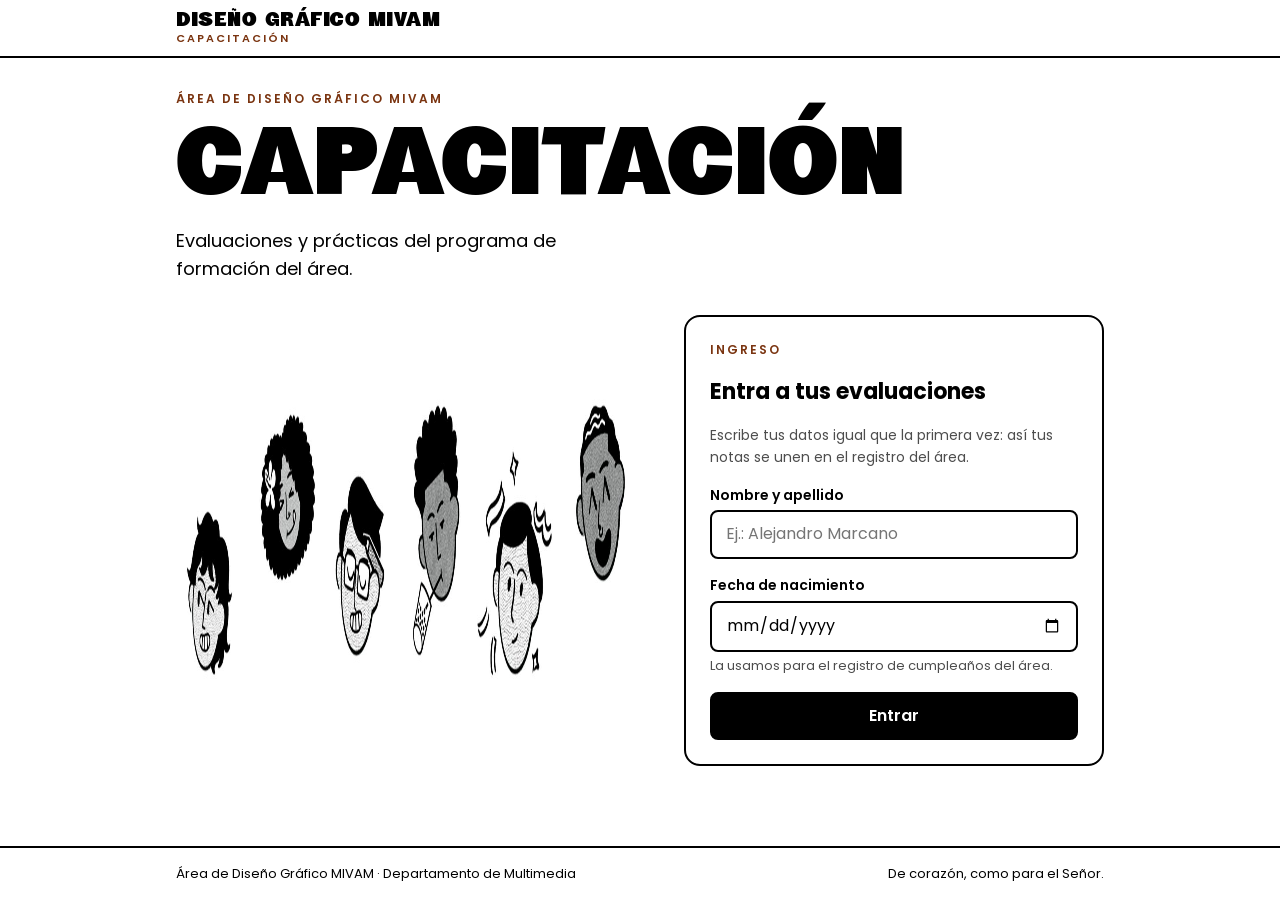
==== commit df0c15f8: "Rediseño con el kit del área y Módulo 01 del curso de manual - Identidad del Kit v1.2: blanco, par N" ====
--- a/index.html
+++ b/index.html
@@ -1,640 +1,39 @@
 <!DOCTYPE html>
 <html lang="es">
 <head>
-    <meta charset="UTF-8">
-    <meta name="viewport" content="width=device-width, initial-scale=1.0">
-    <title>Quiz Evaluación — Área de Diseño Gráfico</title>
-    <style>
-        * { margin: 0; padding: 0; box-sizing: border-box; }
-        body { 
-            font-family: 'Segoe UI', Tahoma, Geneva, Verdana, sans-serif;
-            background: linear-gradient(135deg, #051C3F 0%, #1883FF 100%);
-            min-height: 100vh;
-            padding: 20px;
-            color: #333;
-        }
-        .container { max-width: 900px; margin: 0 auto; }
-        
-        .header {
-            background: white;
-            padding: 30px;
-            border-radius: 8px;
-            margin-bottom: 30px;
-            box-shadow: 0 4px 12px rgba(0,0,0,0.1);
-        }
-        .header h1 { color: #051C3F; font-size: 32px; margin-bottom: 10px; }
-        .header p { color: #666; font-size: 14px; }
-        
-        .applicant-bar {
-            background: #e0f2fe;
-            border: 1px solid #bae6fd;
-            padding: 12px 20px;
-            border-radius: 6px;
-            margin-bottom: 20px;
-            display: flex;
-            justify-content: space-between;
-            align-items: center;
-            font-size: 14px;
-            color: #0369a1;
-        }
-        .btn-small {
-            padding: 6px 14px;
-            border-radius: 4px;
-            border: none;
-            cursor: pointer;
-            font-weight: 600;
-            font-size: 12px;
-            background: #0284c7;
-            color: white;
-            transition: background 0.2s;
-        }
-        .btn-small:hover { background: #0369a1; }
-        .btn-small.btn-danger { background: #dc2626; }
-        .btn-small.btn-danger:hover { background: #b91c1c; }
-
-        .form-group { margin-bottom: 15px; }
-        .form-group label { display: block; font-size: 13px; font-weight: 600; margin-bottom: 6px; color: #444; }
-        .form-control { width: 100%; padding: 10px 14px; border: 1px solid #ddd; border-radius: 6px; font-size: 14px; outline: none; }
-        .form-control:focus { border-color: #1883FF; }
-        
-        .tabs { display: flex; gap: 10px; flex-wrap: wrap; margin-bottom: 20px; }
-        .tab-btn {
-            padding: 10px 20px;
-            background: white;
-            border: 2px solid #ddd;
-            border-radius: 6px;
-            cursor: pointer;
-            font-weight: 500;
-            transition: all 0.3s;
-        }
-        .tab-btn:hover { border-color: #1883FF; color: #1883FF; }
-        .tab-btn.active { background: #1883FF; color: white; border-color: #1883FF; }
-        .tab-btn.completed { border-color: #22C55E; color: #166534; background: #f0fdf4; }
-        .tab-btn.completed.active { background: #22C55E; color: white; border-color: #22C55E; }
-        
-        .quiz-panel { background: white; padding: 30px; border-radius: 8px; box-shadow: 0 4px 12px rgba(0,0,0,0.1); }
-        .quiz-header { margin-bottom: 30px; padding-bottom: 20px; border-bottom: 2px solid #f0f0f0; }
-        .quiz-header h2 { color: #051C3F; font-size: 24px; margin-bottom: 8px; }
-        .quiz-header p { color: #666; font-size: 14px; }
-        .quiz-meta { display: flex; gap: 20px; font-size: 12px; color: #999; margin-top: 10px; }
-        .badge { padding: 4px 12px; border-radius: 20px; background: #f0f0f0; }
-        
-        .progress-bar { background: #f0f0f0; height: 6px; border-radius: 3px; margin-bottom: 20px; overflow: hidden; }
-        .progress-fill { background: linear-gradient(90deg, #1883FF, #F5A800); height: 100%; transition: width 0.3s; }
-        .progress-text { font-size: 12px; color: #999; text-align: right; margin-top: 5px; }
-        
-        .question { margin-bottom: 30px; padding: 20px; background: #f9f9f9; border-radius: 8px; border-left: 4px solid #1883FF; }
-        .question.vf { border-left-color: #F5A800; }
-        .question.case { border-left-color: #9333EA; }
-        .question-type { font-size: 11px; font-weight: 600; color: #999; text-transform: uppercase; letter-spacing: 1px; margin-bottom: 10px; }
-        .question-text { font-size: 16px; color: #333; margin-bottom: 15px; line-height: 1.6; }
-        .question-case { background: rgba(147, 51, 234, 0.08); padding: 12px; border-left: 3px solid #9333EA; border-radius: 0 6px 6px 0; margin: 15px 0; font-size: 14px; color: #555; font-style: italic; line-height: 1.5; }
-        .case-question { font-style: normal; font-weight: 500; color: #333; margin-bottom: 10px; }
-        
-        .options { display: flex; flex-direction: column; gap: 10px; }
-        .option { padding: 12px 16px; background: white; border: 1.5px solid #ddd; border-radius: 6px; cursor: pointer; transition: all 0.2s; display: flex; align-items: center; gap: 12px; font-size: 14px; }
-        .option:hover:not(:disabled) { border-color: #1883FF; background: #f8fbff; }
-        .option.selected { border-color: #1883FF; background: #f0f7ff; font-weight: 500; }
-        .option.correct { border-color: #22C55E; background: #f0fdf4; color: #166534; }
-        .option.wrong { border-color: #EF4444; background: #fef2f2; color: #991b1b; opacity: 0.7; }
-        .option.revealed { border-color: #22C55E; background: #f0fdf4; opacity: 0.6; }
-        .option:disabled { cursor: default; }
-        .option-key { display: inline-flex; align-items: center; justify-content: center; width: 28px; height: 28px; border-radius: 4px; background: #f0f0f0; font-weight: 600; font-size: 12px; color: #666; flex-shrink: 0; }
-        .option.selected .option-key { background: #1883FF; color: white; }
-        .option.correct .option-key { background: #22C55E; color: white; }
-        .option.wrong .option-key { background: #EF4444; color: white; }
-        
-        .vf-buttons { display: flex; gap: 12px; margin-top: 10px; }
-        .vf-btn { flex: 1; padding: 12px; border: 1.5px solid #ddd; border-radius: 6px; cursor: pointer; font-weight: 600; font-size: 14px; transition: all 0.2s; background: white; }
-        .vf-btn:hover:not(:disabled) { border-color: #1883FF; background: #f8fbff; }
-        .vf-btn.selected { border-color: #1883FF; background: #f0f7ff; }
-        .vf-btn.correct { border-color: #22C55E; background: #f0fdf4; color: #166534; }
-        .vf-btn.wrong { border-color: #EF4444; background: #fef2f2; color: #991b1b; opacity: 0.7; }
-        .vf-btn.revealed { border-color: #22C55E; background: #f0fdf4; opacity: 0.6; }
-        .vf-btn:disabled { cursor: default; }
-        
-        .feedback { margin-top: 12px; padding: 12px 14px; border-left: 4px solid; border-radius: 0 4px 4px 0; font-size: 13px; line-height: 1.6; display: none; }
-        .feedback.show { display: block; }
-        .feedback.correct { border-color: #22C55E; background: #f0fdf4; color: #166534; }
-        .feedback.wrong { border-color: #EF4444; background: #fef2f2; color: #991b1b; }
-        .feedback strong { display: block; font-size: 12px; margin-bottom: 6px; text-transform: uppercase; letter-spacing: 0.5px; }
-        
-        .submit-btn { padding: 14px 32px; background: #051C3F; color: white; border: none; border-radius: 6px; font-weight: 600; font-size: 14px; cursor: pointer; margin-top: 30px; width: 100%; transition: all 0.3s; }
-        .submit-btn:hover:not(:disabled) { background: #0d2848; transform: translateY(-1px); }
-        .submit-btn:disabled { opacity: 0.4; cursor: default; }
-        
-        .results { background: white; padding: 40px; border-radius: 8px; text-align: center; margin-top: 20px; display: none; }
-        .results.show { display: block; }
-        .score-circle { width: 120px; height: 120px; margin: 0 auto 20px; border-radius: 50%; display: flex; align-items: center; justify-content: center; font-size: 48px; font-weight: 700; color: white; }
-        .score-circle.excellent { background: #F5A800; }
-        .score-circle.good { background: #1883FF; }
-        .score-circle.needs-work { background: #EF4444; }
-        .score-label { font-size: 24px; font-weight: 600; color: #333; margin-bottom: 10px; }
-        .score-message { color: #666; line-height: 1.6; margin-bottom: 20px; }
-        
-        .breakdown { display: grid; grid-template-columns: 1fr 1fr 1fr; gap: 15px; margin: 30px 0; }
-        .breakdown-item { padding: 15px; background: #f9f9f9; border-radius: 6px; }
-        .breakdown-item strong { display: block; font-size: 24px; color: #051C3F; margin-bottom: 5px; }
-        .breakdown-item span { font-size: 12px; color: #999; text-transform: uppercase; letter-spacing: 0.5px; }
-        
-        .action-buttons { display: flex; gap: 12px; justify-content: center; margin-top: 30px; }
-        .btn { padding: 12px 28px; border-radius: 6px; border: 1.5px solid; cursor: pointer; font-weight: 600; font-size: 13px; transition: all 0.3s; }
-        .btn-primary { background: #F5A800; color: white; border-color: #F5A800; }
-        .btn-primary:hover { background: #c87800; border-color: #c87800; }
-        
-        /* Efecto de carga */
-        .spinner { display: inline-block; width: 20px; height: 20px; border: 3px solid rgba(255,255,255,.3); border-radius: 50%; border-top-color: #fff; animation: spin 1s ease-in-out infinite; margin-left: 10px; vertical-align: middle; }
-        @keyframes spin { to { transform: rotate(360deg); } }
-/* AJUSTES PARA MÓVILES (Responsivo) */
-@media (max-width: 600px) {
-    body { padding: 10px; }
-    .header { padding: 20px; }
-    .header h1 { font-size: 24px; }
-    
-    .quiz-panel { padding: 15px; }
-    .tabs { gap: 5px; }
-    .tab-btn { padding: 8px 12px; font-size: 12px; }
-    
-    .question { padding: 15px; }
-    .question-text { font-size: 14px; }
-    
-    .vf-buttons { flex-direction: column; }
-    
-    .breakdown { grid-template-columns: 1fr; gap: 10px; }
-    .breakdown-item { padding: 10px; }
-    
-    .applicant-bar { flex-direction: column; gap: 10px; text-align: center; }
-}
-
-/* Mejora general de botones para toque (touch friendly) */
-button { 
-    min-height: 44px; /* Tamaño mínimo recomendado para dedos */
-}
-.option { padding: 16px; font-size: 16px; } /* Texto más grande para lectura fácil */
-    </style>
+  <meta charset="UTF-8">
+  <meta name="viewport" content="width=device-width, initial-scale=1.0, viewport-fit=cover">
+  <title>Capacitación · Diseño Gráfico MIVAM</title>
+  <meta name="description" content="Evaluaciones y prácticas del programa de formación del Área de Diseño Gráfico MIVAM.">
+  <meta name="theme-color" content="#ffffff">
+  <link rel="preload" href="assets/fuentes/Riking.woff2" as="font" type="font/woff2" crossorigin>
+  <link rel="preload" href="assets/fuentes/Poppins-Regular.woff2" as="font" type="font/woff2" crossorigin>
+  <link rel="stylesheet" href="estilos.css">
 </head>
 <body>
-<div class="container">
-    <div class="header">
-        <h1>Quiz de Evaluación</h1>
-        <p>Área de Diseño Gráfico — Departamento de Multimedia</p>
+  <header class="barra">
+    <div class="contenedor">
+      <a class="firma" href="#/inicio">Diseño Gráfico MIVAM<small>Capacitación</small></a>
+      <div id="barra-usuario"></div>
     </div>
-    
-    <div id="register-screen" class="quiz-panel" style="display: none; max-width: 500px; margin: 40px auto;">
-        <div class="quiz-header">
-            <h2>Ingreso del Aspirante</h2>
-            <p>Escribe tus datos tal cual los ingresaste la primera vez. Tu progreso semanal se guardará de forma automática.</p>
-        </div>
-        <div class="form-group">
-            <label>Nombre y Apellido *</label>
-            <input type="text" id="app-name" class="form-control" placeholder="Ej: Alejandro Marcano">
-        </div>
-        <div style="display: grid; grid-template-columns: 1fr 1fr; gap: 15px;">
-            <div class="form-group">
-                <label>Edad *</label>
-                <input type="number" id="app-age" class="form-control" placeholder="Ej: 26">
-            </div>
-            <div class="form-group">
-                <label>Fecha de Nacimiento *</label>
-                <input type="date" id="app-dob" class="form-control">
-            </div>
-        </div>
-        <button class="submit-btn" style="margin-top: 15px;" onclick="saveRegistration()">Ingresar a mis Evaluaciones →</button>
+  </header>
+
+  <main id="app" aria-live="polite">
+    <div class="contenedor"><p class="texto-apoyo">Cargando…</p></div>
+  </main>
+
+  <footer class="pie">
+    <div class="contenedor">
+      <span>Área de Diseño Gráfico MIVAM · Departamento de Multimedia</span>
+      <span>De corazón, como para el Señor.</span>
     </div>
+  </footer>
 
-    <div id="main-interface" style="display: none;">
-        <div class="applicant-bar">
-            <div><strong>Aspirante Activo:</strong> <span id="active-applicant-text">---</span></div>
-            <div>
-                <button class="btn-small btn-danger" onclick="logoutApplicant()">Salir de mi sesión</button>
-            </div>
-        </div>
-        
-        <div class="tabs" id="tabs"></div>
-        <div id="quizzes" style="display: block;"></div>
-    </div>
-</div>
+  <noscript><p style="padding:16px">Activa JavaScript para usar las evaluaciones.</p></noscript>
 
-<script>
-// ==========================================
-// CONFIGURACIÓN: ENLACE DE GOOGLE APPS SCRIPT
-// ==========================================
-const GOOGLE_SCRIPT_URL = "https://script.google.com/macros/s/AKfycbxhPT1zCWXqUC3_AY2jBGsZ_ULqJ4DJOjj_xZRm3_2yik0SQ85eGyhIXo--3sa3UMp-PQ/exec"; 
-
-const SESSIONS = [
-  {
-    id: 1, title: "¿Qué es el Diseño Gráfico?", fase: "FASE 1", mode: "Presencial", desc: "Evalúa la comprensión del diseño como comunicación visual estratégica.",
-    questions: [
-      { id: "1-1", type: "vf", text: "El diseño gráfico es principalmente una disciplina de decoración visual; su objetivo central es que las piezas se vean bonitas.", answer: false, feedbackCorrect: "El diseño gráfico es comunicación visual estratégica: su propósito es transmitir un mensaje específico con intención.", feedbackWrong: "Incorrecto. El diseño gráfico es comunicación estratégica, no decoración. Un buen diseño funciona e informa; no solo se ve bien." },
-      { id: "1-2", type: "mc", text: "¿Cuál describe mejor el rol del diseñador gráfico dentro de un ministerio?", options: [ { key: "A", text: "Crear las piezas más originales según sus preferencias personales." }, { key: "B", text: "Comunicar el mensaje de la iglesia de forma efectiva, sirviéndose del diseño como herramienta de servicio." }, { key: "C", text: "Copiar el estilo de iglesias grandes o famosas." }, { key: "D", text: "Producir piezas lo más rápido posible para cubrir la demanda." } ], answer: "B", feedbackCorrect: "El diseñador en el ministerio es comunicador y servidor. Su trabajo pone en alto el mensaje sobre sus preferencias personales.", feedbackWrong: "La respuesta correcta es B. El diseñador debe poner el mensaje del ministerio por encima de sus gustos personales." },
-      { id: "1-3", type: "vf", text: "En el flujo de trabajo correcto, se debe abrir Photoshop primero y luego pensar en el mensaje y la audiencia.", answer: false, feedbackCorrect: "Correcto. El flujo siempre empieza con el briefing. Photoshop es la herramienta de la última etapa, no la primera.", feedbackWrong: "Incorrecto. Abrir Photoshop antes de definir el mensaje es un error frecuente. Primero va el Briefing." },
-      { id: "1-4", type: "mc", text: "¿Cuál es el orden correcto del flujo de trabajo básico de un diseñador?", options: [ { key: "A", text: "Abrir Photoshop → diseñar → mostrar al encargado → exportar." }, { key: "B", text: "Briefing → referencia visual → boceto → producción → revisión → exportación." }, { key: "C", text: "Buscar inspiración → diseñar → entregar sin revisión." }, { key: "D", text: "Exportar → revisar → producir → boceto." } ], answer: "B", feedbackCorrect: "¡Correcto! El flujo profesional comienza con el briefing y pasa por revisiones antes de la exportación.", feedbackWrong: "La respuesta correcta es B. El flujo estructural correcto es: Briefing → Referencia → Boceto → Producción → Revisión → Exportación." },
-      { id: "1-5", type: "case", caseText: "El ministerio necesita un flyer para un retiro. El voluntario abre Photoshop de inmediato, pone una foto que le gustó y escribe el nombre del evento con fuente decorativa. Al publicarlo, la congregación no puede leer la fecha ni el lugar del retiro.", text: "¿Qué paso del flujo de trabajo omitido causó este problema?", options: [ { key: "A", text: "No usó Photoshop correctamente." }, { key: "B", text: "No realizó el briefing ni la revisión antes de entregar." }, { key: "C", text: "Eligió una fotografía inapropiada." }, { key: "D", text: "Debió usar una fuente diferente." } ], answer: "B", feedbackCorrect: "Exacto. Sin briefing no se aclaró la información obligatoria, y sin revisión los errores de legibilidad pasaron desapercibidos.", feedbackWrong: "La respuesta correcta es B. El problema de raíz se debió a la total ausencia de briefing y control de revisión." },
-      { id: "1-6", type: "vf", text: "Un flyer de iglesia no necesita incluir un llamado a la acción (CTA) porque el evento habla por sí mismo.", answer: false, feedbackCorrect: "Correcto. Todo flyer debe incluir un CTA claro ('¡Inscríbete!', 'Acompáñanos'). Sin CTA, la pieza informa pero no genera acción.", feedbackWrong: "Incorrecto. El CTA es un elemento obligatorio. Sin él, el receptor sabe que algo ocurre pero no sabe qué hacer." }
-    ]
-  },
-  {
-    id: 2, title: "Principios Básicos de Composición", fase: "FASE 1", mode: "Virtual", desc: "Evalúa el conocimiento sobre jerarquía visual, contraste, espacio negativo, tipografía y modos de color.",
-    questions: [
-      { id: "2-1", type: "mc", text: "¿Qué es la jerarquía visual en diseño gráfico?", options: [ { key: "A", text: "El uso de muchos colores para hacer el diseño interesante." }, { key: "B", text: "El orden en que el ojo percibe los elementos, guiado por diferencias de tamaño, peso y color." }, { key: "C", text: "Colocar el logo siempre en el centro del diseño." }, { key: "D", text: "Usar la misma fuente para todos los textos." } ], answer: "B", feedbackCorrect: "La jerarquía visual es fundamental: guía la mirada del lector de lo más relevante a lo secundario secuencialmente.", feedbackWrong: "Incorrecto. La jerarquía visual guía al lector ordenadamente usando contrastes de tamaño, grosor y color." },
-      { id: "2-2", type: "vf", text: "El espacio negativo (espacio en blanco) es un desperdicio en el diseño y siempre debe rellenarse con más elementos.", answer: false, feedbackCorrect: "El espacio negativo es un elemento de diseño clave: otorga aire, elegancia y descanso visual a la composición.", feedbackWrong: "Falso. El espacio en blanco es crucial; sin él, las piezas se saturan y el mensaje se vuelve ilegible." },
-      { id: "2-3", type: "case", caseText: "Un voluntario diseña un flyer para el retiro juvenil. Usa texto amarillo sobre fondo blanco para el nombre del evento porque 'combina con los colores del ministerio'. Al imprimir el flyer, casi nadie puede leer el título.", text: "¿Qué principio de diseño violó el voluntario?", options: [ { key: "A", text: "Balance: el diseño está desbalanceado hacia la derecha." }, { key: "B", text: "Contraste: texto claro sobre fondo claro tiene contraste insuficiente para ser legible." }, { key: "C", text: "Jerarquía: debió poner el texto en el centro." }, { key: "D", text: "Tipografía: la fuente elegida no es adecuada." } ], answer: "B", feedbackCorrect: "Exacto. El contraste óptimo entre el texto y el fondo es la regla de oro elemental para la legibilidad.", feedbackWrong: "Incorrecto. Violó el contraste. Elementos claros sobre fondos claros anulan por completo la legibilidad." },
-      { id: "2-4", type: "mc", text: "Para diseño de impresión se usa CMYK. Para diseño en pantalla (redes sociales) se usa:", options: [ { key: "A", text: "También CMYK, no hay diferencia." }, { key: "B", text: "HSL (Hue, Saturation, Lightness)." }, { key: "C", text: "RGB (Red, Green, Blue)." }, { key: "D", text: "Escala de grises para asegurar compatibilidad." } ], answer: "C", feedbackCorrect: "RGB es el modo nativo para pantallas de dispositivos digitales.", feedbackWrong: "Incorrecto. Se debe usar RGB. El formato CMYK en pantallas distorsiona notablemente los colores originales." },
-      { id: "2-5", type: "vf", text: "Se pueden usar 5 o 6 fuentes tipográficas en un mismo diseño para darle variedad y dinamismo visual.", answer: false, feedbackCorrect: "Correcto. La regla profesional estipula un límite de 2 a 3 fuentes como máximo por composición.", feedbackWrong: "Falso. El exceso tipográfico causa caos visual. La variedad estructural se logra con pesos (Bold, Regular, Light) de una misma familia." },
-      { id: "2-6", type: "mc", text: "Los colores azul y naranja son complementarios. ¿Qué efecto visual genera usarlos juntos?", options: [ { key: "A", text: "Armonía suave y cohesión porque se mezclan visualmente." }, { key: "B", text: "Máximo contraste y vibración visual, ya que son opuestos en la rueda cromática." }, { key: "C", text: "Un efecto monocromático que transmite sobriedad." }, { key: "D", text: "Confusión visual, por eso deben evitarse." } ], answer: "B", feedbackCorrect: "Los colores opuestos complementarios generan el mayor impacto visual y contraste directo.", feedbackWrong: "Incorrecto. Generan un contraste y realce recíproco máximo al situarse en lados opuestos del círculo cromático." }
-    ]
-  },
-  {
-    id: 3, title: "Introducción a Adobe Photoshop", fase: "FASE 1", mode: "Presencial", desc: "Evalúa el conocimiento de la interfaz, sistema de capas, resoluciones, formatos y atajos.",
-    questions: [
-      { id: "3-1", type: "vf", text: "En Adobe Photoshop, el sistema de capas permite editar cada elemento del diseño de forma independiente sin afectar los demás.", answer: true, feedbackCorrect: "Las capas funcionan como acetatos independientes superpuestos, permitiendo aislar por completo cada edición.", feedbackWrong: "Incorrecto. Es verdadero. El sistema de capas es vital exactamente para editar sin alterar el resto del lienzo." },
-      { id: "3-2", type: "mc", text: "¿Qué resolución (DPI) se debe usar para un flyer que será impreso físicamente?", options: [ { key: "A", text: "72 DPI — igual que para redes sociales." }, { key: "B", text: "150 DPI es suficiente." }, { key: "C", text: "300 DPI como mínimo, para garantizar nitidez en la impresión." }, { key: "D", text: "La resolución no importa, la impresora la ajusta." } ], answer: "C", feedbackCorrect: "300 DPI es el estándar métrico internacional para impresión de alta calidad en papel.", feedbackWrong: "Incorrecto. Debe ser obligatoriamente 300 DPI para evitar que los elementos salgan pixelados al imprimirse." },
-      { id: "3-3", type: "case", caseText: "Una voluntaria diseña un carrusel sin separar los elementos en capas — todo el diseño está aplanado en una sola capa. El encargado le pide cambiar el color del fondo de azul a blanco.", text: "¿Qué problema encontrará?", options: [ { key: "A", text: "Ninguno, el cambio es simple." }, { key: "B", text: "No podrá aislar el fondo sin afectar el texto, porque todo está fusionado." }, { key: "C", text: "Photoshop no permite cambiar colores de fondo una vez guardado." }, { key: "D", text: "Deberá reinstalar Photoshop para recuperar las capas." } ], answer: "B", feedbackCorrect: "Aplanar las capas funde los píxeles imposibilitando cambios posteriores rápidos de fondo.", feedbackWrong: "Incorrecto. Al estar acoplado todo en un solo plano, aislar los fondos destruirá o manchará las tipografías superiores." },
-      { id: "3-4", type: "vf", text: "El archivo PSD de Photoshop es el formato de entrega final que se envía por redes sociales o WhatsApp.", answer: false, feedbackCorrect: "El PSD guarda las capas de edición de trabajo. Para la entrega final se debe exportar comprimido en JPG o PNG.", feedbackWrong: "Falso. El formato PSD es un archivo máster de edición. Nunca se envía para su publicación directa en redes." },
-      { id: "3-5", type: "mc", text: "¿Para qué sirve el atajo Ctrl+T (Cmd+T en Mac) en Photoshop?", options: [ { key: "A", text: "Crear una nueva capa de texto." }, { key: "B", text: "Activar Transformación libre: mover, escalar o rotar el elemento." }, { key: "C", text: "Guardar el documento en formato TIFF." }, { key: "D", text: "Seleccionar toda la imagen con el lazo." } ], answer: "B", feedbackCorrect: "Ctrl+T despliega los nodos de transformación libre. Es de los comandos más utilizados.", feedbackWrong: "Incorrecto. Se encarga de abrir las opciones de Transformación Libre sobre la capa seleccionada." },
-      { id: "3-6", type: "mc", text: "Para exportar un logo con fondo transparente, ¿qué formato de archivo se usa?", options: [ { key: "A", text: "JPG, porque tiene la mejor calidad." }, { key: "B", text: "PDF, para que se vea igual en cualquier dispositivo." }, { key: "C", text: "PNG, porque admite transparencia en el fondo." }, { key: "D", text: "PSD, para que el cliente pueda editarlo." } ], answer: "C", feedbackCorrect: "El formato PNG almacena el canal alfa permitiendo guardar transparencias vacías alrededor del diseño.", feedbackWrong: "Incorrecto. JPG no soporta transparencias. Para conservar fondos vacíos se debe exportar obligatoriamente en PNG." }
-    ]
-  },
-  {
-    id: 4, title: "Herramientas Esenciales de Photoshop", fase: "FASE 2", mode: "Virtual", desc: "Evalúa herramientas de selección, capas de ajuste no destructivas y flujos de exportación.",
-    questions: [
-      { id: "4-1", type: "mc", text: "¿Cuál es la ventaja principal de las Capas de Ajuste frente a aplicar cambios directamente sobre la imagen?", options: [ { key: "A", text: "Son más rápidas de aplicar." }, { key: "B", text: "Son no destructivas: pueden modificarse o eliminarse sin alterar la imagen original." }, { key: "C", text: "Generan archivos más pequeños." }, { key: "D", text: "Solo funcionan con fotografías." } ], answer: "B", feedbackCorrect: "El flujo de edición no destructiva permite reajustar los valores en cualquier momento sin dañar los píxeles base.", feedbackWrong: "Incorrecto. Su valor fundamental radica en que operan de manera no destructiva sobre la pieza gráfica." },
-      { id: "4-2", type: "vf", text: "En la herramienta Varita Mágica, reducir la Tolerancia hace que seleccione un rango de colores más amplio.", answer: false, feedbackCorrect: "Correcto. A menor tolerancia, la selección se vuelve mucho más estricta y restrictiva con los tonos parecidos.", feedbackWrong: "Falso. La tolerancia baja encoge el espectro; los valores altos expanden el rango de colores admisibles." },
-      { id: "4-3", type: "case", caseText: "Un voluntario necesita recortar la figura de una persona de una fotografía con fondo azul claro sólido. Usa el Lazo a mano alzada y el resultado tiene bordes irregulares.", text: "¿Qué herramienta hubiera sido más eficiente?", options: [ { key: "A", text: "Marco rectangular, porque recorta con bordes más limpios." }, { key: "B", text: "Varita mágica o Selección de objeto: el fondo sólido facilita la selección automática." }, { key: "C", text: "Pincel de borrar, pintando manualmente." }, { key: "D", text: "No es posible hacer recortes precisos para principiantes." } ], answer: "B", feedbackCorrect: "Los fondos unicolor homogéneos se eliminan óptimamente con herramientas automatizadas como Varita Mágica.", feedbackWrong: "La respuesta correcta es B. Al ser fondos planos homogéneos, la Varita Mágica ahorra minutos de trazados manuales erráticos." },
-      { id: "4-4", type: "mc", text: "¿Cuál es la diferencia entre 'Texto de punto' y 'Texto de área' en Photoshop?", options: [ { key: "A", text: "No hay diferencia, los dos funcionan igual." }, { key: "B", text: "El texto de punto se expande en una línea indefinidamente; el texto de área se ajusta dentro de un cuadro delimitado." }, { key: "C", text: "El texto de área no puede tener formato tipográfico." }, { key: "D", text: "El texto de punto no puede cambiarse de color." } ], answer: "B", feedbackCorrect: "Texto de punto sirve para títulos cortos y el texto de área controla párrafos empaquetados en cajas tipográficas.", feedbackWrong: "Incorrecto. El de punto sigue de largo sin saltos de línea automáticos; el de área respeta el marco contenedor." },
-      { id: "4-5", type: "vf", text: "Para tener el trabajo guardado con capas Y poder publicar en redes sociales, basta con guardar solo el archivo PSD.", answer: false, feedbackCorrect: "Cierto. Se necesitan co-existir ambos: el PSD máster de edición interna y el JPG/PNG renderizado exportado.", feedbackWrong: "Falso. Las redes sociales rechazan la subida de archivos pesados PSD microscópicos estructurados en capas." },
-      { id: "4-6", type: "mc", text: "¿Cuál es la ruta correcta en Photoshop para exportar optimizado para redes sociales?", options: [ { key: "A", text: "Archivo → Guardar → seleccionar JPG." }, { key: "B", text: "Capa → Exportar como JPG." }, { key: "C", text: "Archivo → Exportar → Exportar como... → seleccionar JPG o PNG." }, { key: "D", text: "Imagen → Modo → Exportar para web." } ], answer: "C", feedbackCorrect: "La ventana 'Exportar como...' brinda controles de compresión y metadatos excelentes para canales de internet.", feedbackWrong: "Incorrecto. La ruta estandarizada profesional es Archivo → Exportar → Exportar como..." }
-    ]
-  },
-  {
-    id: 5, title: "Diseño de Flyers y Publicidad", fase: "FASE 2", mode: "Presencial", desc: "Evalúa la estructura de un flyer, overlay, Call to Action y coherencia de identidad.",
-    questions: [
-      { id: "5-1", type: "mc", text: "¿Cuál de estos elementos NO es indispensable en todo flyer de un evento de iglesia?", options: [ { key: "A", text: "Nombre del evento (titular)." }, { key: "B", text: "Fecha, hora y lugar." }, { key: "C", text: "Fotografía del pastor o líder del evento." }, { key: "D", text: "Logo de la iglesia o ministerio." } ], answer: "C", feedbackCorrect: "Correcto. La foto del líder es situacional, mientras que los datos de fecha, lugar e identidad son pilares obligatorios.", feedbackWrong: "Incorrecto. La fotografía de un ponente no es obligatoria para la funcionalidad informativa básica del evento." },
-      { id: "5-2", type: "vf", text: "La técnica del overlay consiste en colocar un rectángulo semitransparente sobre una fotografía para mejorar la legibilidad del texto superpuesto.", answer: true, feedbackCorrect: "El overlay oscurece o tiñe detalles fotográficos caóticos para independizar y rescatar las fuentes superiores.", feedbackWrong: "Incorrecto. Es totalmente verdadero. El overlay salva la legibilidad tipográfica cuando los fondos fotográficos tienen mucho contraste." },
-      { id: "5-3", type: "case", caseText: "Un voluntario diseña un flyer para el retiro juvenil: nombre del retiro en tamaño pequeño (esquina superior), foto de montaña sin overlay, número de teléfono en letras gigantes al centro, tres fuentes distintas, sin logo de la iglesia.", text: "¿Cuántos problemas de diseño hay?", options: [ { key: "A", text: "Ninguno, el diseño está bien estructurado." }, { key: "B", text: "Un problema: falta el logo." }, { key: "C", text: "Al menos 4 problemas: jerarquía incorrecta, texto ilegible sin overlay, exceso tipográfico y ausencia de identidad visual." }, { key: "D", text: "Solo hay un problema de tipografía." } ], answer: "C", feedbackCorrect: "Excelente ojo crítico. El diseño carece de jerarquía funcional, legibilidad básica, mesura tipográfica e identidad de marca.", feedbackWrong: "La respuesta correcta es C. Se combinan múltiples fallas estructurales destructivas para el mensaje de comunicación." },
-      { id: "5-4", type: "mc", text: "¿Por qué es importante mantener la identidad visual de la iglesia en todas las piezas gráficas?", options: [ { key: "A", text: "Por requisito legal." }, { key: "B", text: "Genera reconocimiento, coherencia visual y construye la imagen del ministerio ante la congregación." }, { key: "C", text: "Para que el trabajo del diseñador sea más rápido." }, { key: "D", text: "Solo importa en eventos grandes." } ], answer: "B", feedbackCorrect: "La consistencia gráfica genera seriedad, pertenencia comunitaria y afianza el canal institucional frente a la audiencia.", feedbackWrong: "La respuesta correcta es B. La coherencia marcaria sostiene y amalgama la credibilidad comunicativa institucional." },
-      { id: "5-5", type: "vf", text: "Si el texto del flyer queda muy apretado, la solución correcta es reducir los márgenes al mínimo y eliminar el espacio entre elementos.", answer: false, feedbackCorrect: "Cierto. Pegar textos a los límites asfixia el formato. Siempre se debe jerarquizar, acortar texto o usar más hojas.", feedbackWrong: "Falso. Eliminar márgenes destruye la estética y legibilidad. Menos información clara comunica muchísimo más." },
-      { id: "5-6", type: "mc", text: "¿Qué es un 'Call to Action' (CTA) en un flyer?", options: [ { key: "A", text: "El nombre del diseñador que creó la pieza." }, { key: "B", text: "Una instrucción clara que le dice al receptor qué hacer: inscribirse, compartir, llamar, etc." }, { key: "C", text: "El color de fondo del flyer." }, { key: "D", text: "El tamaño del titular principal." } ], answer: "B", feedbackCorrect: "El CTA dirige al usuario e indica el siguiente paso lógico que debe ejecutar en respuesta al flyer.", feedbackWrong: "Incorrecto. El CTA (Llamado a la acción) empuja al espectador a interactuar con metas reales fijas." }
-    ]
-  },
-  {
-    id: 6, title: "Carruseles para Redes Sociales", fase: "FASE 2", mode: "Presencial", desc: "Evalúa formatos, narrativa visual, coherencia entre slides y flujos eficientes.",
-    questions: [
-      { id: "6-1", type: "mc", text: "¿Cuáles son las dimensiones correctas para un carrusel cuadrado (1:1) en Instagram?", options: [ { key: "A", text: "800 x 800 px a 300 DPI." }, { key: "B", text: "1080 x 1080 px a 72 DPI." }, { key: "C", text: "1200 x 1200 px a 150 DPI." }, { key: "D", text: "720 x 720 px a 72 DPI." } ], answer: "B", feedbackCorrect: "1080x1080 px a 72 DPI otorga una compresión balanceada óptima para flujos web móviles.", feedbackWrong: "La respuesta correcta es B. El formato estándar oficial para post cuadrados digitales es 1080x1080 px a 72 DPI." },
-      { id: "6-2", type: "vf", text: "En un carrusel de Instagram, el primer slide es el más importante porque es el único que el usuario ve antes de decidir si desliza o no.", answer: true, feedbackCorrect: "El primer slide funciona como portada gancho. Si falla en retener, el resto de las diapositivas son ignoradas.", feedbackWrong: "Incorrecto. Es verdadero. La portada porta el gancho de retención de lectura inicial." },
-      { id: "6-3", type: "mc", text: "¿Qué hace que un carrusel sea visualmente coherentemente entre sus slides?", options: [ { key: "A", text: "Usar un estilo visual distinto en cada slide para mantener el interés." }, { key: "B", text: "Mantener la misma paleta de colores, tipografías, márgenes y elementos gráficos." }, { key: "C", text: "Que cada slide tenga exactamente la misma cantidad de texto." }, { key: "D", text: "Usar siempre fondo blanco en todos los slides." } ], answer: "B", feedbackCorrect: "La repetición rítmica armónica de paletas, márgenes fijas y tipografías da unidad narrativa compacta al carrusel.", feedbackWrong: "La respuesta correcta es B. Cambiar estilos drásticamente rompe la percepción de continuidad de la publicación." },
-      { id: "6-4", type: "case", caseText: "Un carrusel de 6 slides anuncia el programa de células. El slide 1 es un gancho visual. Los slides 2-5 explican información clave. El slide 6 solo repite la misma foto del slide 1 sin ningún texto.", text: "¿Qué le falta al slide 6?", options: [ { key: "A", text: "Nada, repetir la imagen crea un buen efecto circular." }, { key: "B", text: "Un cierre con Call to Action claro ('Escríbenos para unirte') y el logo del ministerio." }, { key: "C", text: "Un resumen de toda la información de los slides anteriores." }, { key: "D", text: "La foto debe cambiarse por una completamente diferente." } ], answer: "B", feedbackCorrect: "El slide de desenlace obligatoriamente exige el cierre marcario institucional y un CTA resolutivo.", feedbackWrong: "La respuesta correcta es B. Dejar un slide final vacío echa a perder la oportunidad de capturar conversiones reales." },
-      { id: "6-5", type: "vf", text: "Para crear un carrusel de 5 slides, la forma más eficiente es diseñar el primer slide completo y duplicar ese archivo 4 veces, modificando solo el contenido variable.", answer: true, feedbackCorrect: "Construir sobre plantillas maestras rígidas agiliza enormemente los tiempos de entrega industrial de contenidos.", feedbackWrong: "Incorrecto. Es verdadero. Duplicar una estructura preestablecida unificada garantiza simetría y ahorra tiempo." },
-      { id: "6-6", type: "mc", text: "¿En qué contexto del ministerio es más efectivo usar un carrusel en lugar de un solo flyer?", options: [ { key: "A", text: "Para anunciar solo la hora del culto dominical." }, { key: "B", text: "Para una enseñanza con varios puntos, un recap de evento o explicar cómo unirse paso a paso." }, { key: "C", text: "Para mostrar el logo actualizado de la iglesia." }, { key: "D", text: "Un solo flyer siempre es mejor; los carruseles generan menos alcance." } ], answer: "B", feedbackCorrect: "Los carruseles potencian narrativas pedagógicas extensas fragmentadas en estaciones de lectura cómoda.", feedbackWrong: "La respuesta correcta es B. Su fuerte reside en desglosar pasos informativos, listas educativas o resúmenes complejos." }
-    ]
-  }
-];
-
-let state = { currentSession: 0, answers: {}, submitted: false, score: null };
-
-function getDB() { 
-    return JSON.parse(localStorage.getItem('quiz_db')) || {}; 
-}
-
-function saveToDB(sessIdx, scoreData, answers) {
-    const db = getDB();
-    db[sessIdx] = { completed: true, score: scoreData, answers: answers };
-    localStorage.setItem('quiz_db', JSON.stringify(db));
-}
-
-function isSessionCompleted(sessIdx) {
-    const db = getDB();
-    return db[sessIdx] && db[sessIdx].completed === true;
-}
-
-function checkRegistration() {
-    const current = localStorage.getItem('current_applicant');
-    if (current) {
-        document.getElementById('register-screen').style.display = 'none';
-        document.getElementById('main-interface').style.display = 'block';
-        const applicant = JSON.parse(current);
-        document.getElementById('active-applicant-text').textContent = `${applicant.name} (${applicant.age} años)`;
-        init();
-    } else {
-        document.getElementById('register-screen').style.display = 'block';
-        document.getElementById('main-interface').style.display = 'none';
-    }
-}
-
-function saveRegistration() {
-    const name = document.getElementById('app-name').value.trim();
-    const age = document.getElementById('app-age').value.trim();
-    const dob = document.getElementById('app-dob').value;
-    
-    if (!name || !age || !dob) {
-        alert("Por favor, ingresa todos tus datos para poder comenzar.");
-        return;
-    }
-    
-    // Almacenamos localmente para la sesión del navegador actual
-    const applicantData = { name, age, dob, dateSaved: new Date().toLocaleDateString() };
-    localStorage.setItem('current_applicant', JSON.stringify(applicantData));
-    
-    // Dejamos la DB local limpia para este intento
-    localStorage.setItem('quiz_db', JSON.stringify({}));
-    
-    checkRegistration();
-}
-
-function logoutApplicant() {
-    if(confirm("¿Estás seguro de que deseas salir? Asegúrate de haber presionado 'Enviar a la nube' en las sesiones completadas para no perder tus notas.")) {
-        localStorage.removeItem('current_applicant');
-        localStorage.removeItem('quiz_db');
-        checkRegistration();
-    }
-}
-
-// ENVÍO DE DATOS CENTRALIZADOS EN LA NUBE (Google Sheets)
-function sendDataToCloud(sessIdx, btnElement) {
-    const current = JSON.parse(localStorage.getItem('current_applicant'));
-    if(!current) return;
-    
-    const db = getDB();
-    
-    // Crear el paquete estructurado
-    const payload = {
-        name: current.name,
-        age: current.age,
-        dob: current.dob,
-        date: current.dateSaved,
-        sessions: db
-    };
-    
-    // Interfaz visual de carga
-    const originalText = btnElement.innerHTML;
-    btnElement.disabled = true;
-    btnElement.innerHTML = 'Enviando... <span class="spinner"></span>';
-    
-    // AQUÍ SE ENVÍA A TU URL
-    fetch(GOOGLE_SCRIPT_URL, {
-        method: "POST",
-        mode: "no-cors", 
-        headers: { "Content-Type": "application/json" },
-        body: JSON.stringify(payload)
-    })
-    .then(() => {
-        alert("¡Éxito! Tus resultados han sido enviados a la hoja de cálculo.");
-        btnElement.innerHTML = "✓ Enviado a Google Sheets";
-        btnElement.style.background = "#166534";
-    })
-    .catch(err => {
-        console.error(err);
-        alert("Hubo un error al conectar. Verifica que tu script esté desplegado como 'Web App' y con acceso para 'Cualquier usuario'.");
-        btnElement.disabled = false;
-        btnElement.innerHTML = originalText;
-    });
-}
-
-// --- MOTOR DEL QUIZ ---
-function init() {
-  renderTabs();
-  renderQuizzes();
-  let firstIncomplete = 0;
-  for(let i=0; i<SESSIONS.length; i++) {
-      if(!isSessionCompleted(i)){ firstIncomplete = i; break; }
-  }
-  showSession(firstIncomplete);
-}
-
-function renderTabs() {
-  const tabsEl = document.getElementById('tabs');
-  tabsEl.innerHTML = '';
-  SESSIONS.forEach((sess, i) => {
-    const btn = document.createElement('button');
-    btn.className = 'tab-btn';
-    btn.id = `tab-btn-${i}`;
-    btn.textContent = `Sesión ${String(sess.id).padStart(2, '0')}`;
-    if(isSessionCompleted(i)) { btn.classList.add('completed'); btn.innerHTML += ' ✓'; }
-    btn.onclick = () => showSession(i);
-    tabsEl.appendChild(btn);
-  });
-}
-
-function renderQuizzes() {
-  const container = document.getElementById('quizzes');
-  container.innerHTML = '';
-  SESSIONS.forEach((sess, sessIdx) => {
-    const panel = document.createElement('div');
-    panel.className = 'quiz-panel';
-    panel.id = `quiz-${sessIdx}`;
-    panel.style.display = 'none';
-    panel.innerHTML = renderQuizzes_Single(sess, sessIdx);
-    container.appendChild(panel);
-  });
-}
-
-function renderQuestion(q, sessIdx, qIdx) {
-  let html = `<div class="question ${q.type}" id="q-${q.id}">`;
-  const typeLabel = q.type === 'vf' ? 'Verdadero / Falso' : q.type === 'mc' ? 'Opción Múltiple' : 'Caso de Estudio';
-  html += `<div class="question-type">${typeLabel}</div>`;
-  if (q.type === 'case') html += `<div class="question-case"><div class="case-question">${q.caseText}</div></div>`;
-  html += `<div class="question-text">${q.text}</div>`;
-  
-  if (q.type === 'vf') {
-    html += `
-      <div class="vf-buttons">
-        <button class="vf-btn" id="opt-${q.id}-T" onclick="selectAnswer('${q.id}', true, ${sessIdx})">✓ VERDADERO</button>
-        <button class="vf-btn" id="opt-${q.id}-F" onclick="selectAnswer('${q.id}', false, ${sessIdx})">✗ FALSO</button>
-      </div>
-    `;
-  } else {
-    html += `<div class="options">`;
-    q.options.forEach(opt => {
-      html += `
-        <button class="option" id="opt-${q.id}-${opt.key}" onclick="selectAnswer('${q.id}', '${opt.key}', ${sessIdx})">
-          <span class="option-key">${opt.key}</span><span>${opt.text}</span>
-        </button>
-      `;
-    });
-    html += `</div>`;
-  }
-  html += `<div class="feedback" id="fb-${q.id}"></div></div>`;
-  return html;
-}
-
-function showSession(idx) {
-  state.answers = {}; state.submitted = false; state.score = null; state.currentSession = idx;
-  document.querySelectorAll('.quiz-panel').forEach(p => p.style.display = 'none');
-  const currentPanel = document.getElementById(`quiz-${idx}`);
-  if(currentPanel) currentPanel.style.display = 'block';
-  document.querySelectorAll('.tab-btn').forEach(t => t.classList.remove('active'));
-  if(document.querySelectorAll('.tab-btn')[idx]) document.querySelectorAll('.tab-btn')[idx].classList.add('active');
-  
-  const sess = SESSIONS[idx];
-  if(currentPanel) currentPanel.innerHTML = renderQuizzes_Single(sess, idx);
-
-  if(isSessionCompleted(idx)) restoreCompletedSession(idx);
-  else updateProgress(idx);
-}
-
-function selectAnswer(qId, answer, sessIdx) {
-  if (state.submitted || isSessionCompleted(sessIdx)) return;
-  state.answers[qId] = answer;
-  const q = findQuestion(qId);
-  if(!q) return;
-  
-  if (q.type === 'vf') {
-    document.getElementById(`opt-${qId}-T`).classList.toggle('selected', answer === true);
-    document.getElementById(`opt-${qId}-F`).classList.toggle('selected', answer === false);
-  } else {
-    q.options.forEach(opt => {
-      document.getElementById(`opt-${qId}-${opt.key}`).classList.toggle('selected', answer === opt.key);
-    });
-  }
-  updateProgress(sessIdx);
-  checkSubmitReady(sessIdx);
-}
-
-function updateProgress(sessIdx) {
-  const sess = SESSIONS[sessIdx];
-  const answered = sess.questions.filter(q => state.answers[q.id] !== undefined).length;
-  const pct = (answered / sess.questions.length) * 100;
-  if(document.getElementById(`prog-${sessIdx}`)) document.getElementById(`prog-${sessIdx}`).style.width = pct + '%';
-  if(document.getElementById(`prog-text-${sessIdx}`)) document.getElementById(`prog-text-${sessIdx}`).textContent = `${answered} / ${sess.questions.length}`;
-}
-
-function checkSubmitReady(sessIdx) {
-  const sess = SESSIONS[sessIdx];
-  const allAnswered = sess.questions.every(q => state.answers[q.id] !== undefined);
-  if(document.getElementById(`submit-${sessIdx}`)) document.getElementById(`submit-${sessIdx}`).disabled = !allAnswered;
-}
-
-function submitQuiz(sessIdx) {
-  state.submitted = true;
-  const sess = SESSIONS[sessIdx];
-  let correct = 0;
-  
-  sess.questions.forEach(q => {
-    const userAnswer = state.answers[q.id];
-    const isCorrect = userAnswer === q.answer;
-    if (isCorrect) correct++;
-    applyQuestionStyles(q, userAnswer, isCorrect);
-    showFeedback(q, isCorrect);
-  });
-  
-  if(document.getElementById('submit-' + sessIdx)) document.getElementById('submit-' + sessIdx).style.display = 'none';
-  const pct = Math.round((correct / sess.questions.length) * 100);
-  state.score = { correct, total: sess.questions.length, pct };
-  
-  saveToDB(sessIdx, state.score, state.answers);
-  const tabBtn = document.getElementById(`tab-btn-${sessIdx}`);
-  if (tabBtn && !tabBtn.classList.contains('completed')) {
-      tabBtn.classList.add('completed');
-      tabBtn.innerHTML = `Sesión ${String(sess.id).padStart(2, '0')} ✓`;
-  }
-  
-  showResults(sessIdx, correct, sess.questions.length, pct);
-  
-  // Envío automático al finalizar
-  const tempBtn = { innerHTML: 'Enviando...' }; 
-  sendDataToCloud(sessIdx, tempBtn);
-}
-
-function restoreCompletedSession(sessIdx) {
-    const db = getDB();
-    const savedData = db[sessIdx];
-    state.submitted = true; state.answers = savedData.answers; state.score = savedData.score;
-    const sess = SESSIONS[sessIdx];
-    
-    sess.questions.forEach(q => {
-        const userAnswer = state.answers[q.id];
-        const isCorrect = userAnswer === q.answer;
-        if (q.type === 'vf') {
-            if(document.getElementById(`opt-${q.id}-T`)) document.getElementById(`opt-${q.id}-T`).classList.toggle('selected', userAnswer === true);
-            if(document.getElementById(`opt-${q.id}-F`)) document.getElementById(`opt-${q.id}-F`).classList.toggle('selected', userAnswer === false);
-        } else {
-            if(document.getElementById(`opt-${q.id}-${userAnswer}`)) document.getElementById(`opt-${q.id}-${userAnswer}`).classList.add('selected');
-        }
-        applyQuestionStyles(q, userAnswer, isCorrect);
-        showFeedback(q, isCorrect);
-    });
-    if(document.getElementById(`prog-${sessIdx}`)) document.getElementById(`prog-${sessIdx}`).style.width = '100%';
-    if(document.getElementById(`prog-text-${sessIdx}`)) document.getElementById(`prog-text-${sessIdx}`).textContent = `${sess.questions.length} / ${sess.questions.length}`;
-    if(document.getElementById(`submit-${sessIdx}`)) document.getElementById(`submit-${sessIdx}`).style.display = 'none';
-    showResults(sessIdx, savedData.score.correct, savedData.score.total, savedData.score.pct);
-}
-
-function applyQuestionStyles(q, userAnswer, isCorrect) {
-  if (q.type === 'vf') {
-    const tBtn = document.getElementById(`opt-${q.id}-T`);
-    const fBtn = document.getElementById(`opt-${q.id}-F`);
-    if(tBtn && fBtn) {
-      tBtn.disabled = true; fBtn.disabled = true;
-      if (q.answer === true) tBtn.classList.add(isCorrect ? 'correct' : 'revealed');
-      else fBtn.classList.add(isCorrect ? 'correct' : 'revealed');
-      if (userAnswer !== q.answer) {
-        if (userAnswer === true) tBtn.classList.add('wrong'); else fBtn.classList.add('wrong');
-      }
-    }
-  } else {
-    q.options.forEach(opt => {
-      const btn = document.getElementById(`opt-${q.id}-${opt.key}`);
-      if(btn) {
-        btn.disabled = true;
-        if (opt.key === q.answer) btn.classList.add(isCorrect ? 'correct' : 'revealed');
-        else if (opt.key === userAnswer && !isCorrect) btn.classList.add('wrong');
-      }
-    });
-  }
-}
-
-function showFeedback(q, isCorrect) {
-  const fb = document.getElementById(`fb-${q.id}`);
-  if(fb) { fb.classList.add('show', isCorrect ? 'correct' : 'wrong'); fb.innerHTML = `<strong>${isCorrect ? '✓ Correcto' : '✗ Incorrecto'}</strong>${isCorrect ? q.feedbackCorrect : q.feedbackWrong}`; }
-}
-
-function showResults(sessIdx, correct, total, pct) {
-  let level, label, msg;
-  if (pct >= 83) { level = 'excellent'; label = 'Dominio sólido'; msg = 'Comprensión excelente del tema analizado.'; }
-  else if (pct >= 50) { level = 'good'; label = 'Buen avance'; msg = 'Comprensión general estable, con pequeños detalles a reforzar.'; }
-  else { level = 'needs-work'; label = 'Necesita refuerzo'; msg = 'Se sugiere repasar los tópicos base de la sesión.'; }
-  
-  const resultsEl = document.getElementById(`results-${sessIdx}`);
-  if(!resultsEl) return;
-  
-  resultsEl.classList.add('show');
-  
-  resultsEl.innerHTML = `
-    <div class="score-circle ${level}">${pct}%</div>
-    <div class="score-label">${label}</div>
-    <div class="score-message">${msg}</div>
-    <div class="breakdown">
-      <div class="breakdown-item"><strong style="color: #22C55E">${correct}</strong><span>Correctas</span></div>
-      <div class="breakdown-item"><strong style="color: #EF4444">${total - correct}</strong><span>Incorrectas</span></div>
-      <div class="breakdown-item"><strong style="color: #F5A800">${pct}%</strong><span>Nota</span></div>
-    </div>
-    <p style="font-size:12px; color:#888; margin-top:15px; text-align:center;">
-       Resultados enviados automáticamente a la base de datos.
-    </p>
-  `;
-}
-
-function findQuestion(qId) {
-  for (const sess of SESSIONS) { const q = sess.questions.find(q => q.id === qId); if (q) return q; }
-  return null;
-}
-
-function renderQuizzes_Single(sess, sessIdx) {
-  let html = `
-    <div class="quiz-header">
-      <h2>Sesión ${String(sess.id).padStart(2, '0')} — ${sess.title}</h2>
-      <div class="quiz-meta"><span class="badge">${sess.fase}</span><span class="badge">${sess.mode}</span><span class="badge">${sess.questions.length} preguntas</span></div>
-      <p style="margin-top: 12px; color: #666;">${sess.desc}</p>
-    </div>
-    <div class="progress-bar"><div class="progress-fill" id="prog-${sessIdx}" style="width: 0%"></div></div>
-    <div class="progress-text" id="prog-text-${sessIdx}">0 / ${sess.questions.length}</div>
-  `;
-  sess.questions.forEach((q, qIdx) => { html += renderQuestion(q, sessIdx, qIdx); });
-  html += `<button class="submit-btn" id="submit-${sessIdx}" onclick="submitQuiz(${sessIdx})" disabled>Evaluar Sesión →</button><div class="results" id="results-${sessIdx}"></div>`;
-  return html;
-}
-
-window.addEventListener('DOMContentLoaded', checkRegistration);
-</script>
+  <!-- Contenido: un archivo por programa o módulo. Para agregar un módulo, súmalo aquí. -->
+  <script src="contenido/photoshop.js"></script>
+  <script src="contenido/manual-m01.js"></script>
+  <script src="app.js"></script>
 </body>
 </html>
--- a/estilos.css
+++ b/estilos.css
@@ -0,0 +1,218 @@
+/* Capacitación · Diseño Gráfico MIVAM
+   Tokens del sistema de diseño «Diseño Gráfico MIVAM» (Kit de Identidad v1.2).
+   Blanco primero · par Naranja de Capacitación · Riking en titulares · Poppins en todo lo demás. */
+
+@font-face { font-family: "Riking"; src: url("assets/fuentes/Riking.woff2") format("woff2"); font-display: swap; }
+@font-face { font-family: "Poppins"; src: url("assets/fuentes/Poppins-Regular.woff2") format("woff2"); font-weight: 400; font-display: swap; }
+@font-face { font-family: "Poppins"; src: url("assets/fuentes/Poppins-Medium.woff2") format("woff2"); font-weight: 500; font-display: swap; }
+@font-face { font-family: "Poppins"; src: url("assets/fuentes/Poppins-SemiBold.woff2") format("woff2"); font-weight: 600; font-display: swap; }
+@font-face { font-family: "Poppins"; src: url("assets/fuentes/Poppins-Bold.woff2") format("woff2"); font-weight: 700; font-display: swap; }
+
+:root {
+  color-scheme: light;
+  --blanco: #ffffff;
+  --negro: #000000;
+  --gris-trama: #8e8e8e;
+  --gris-nube: #ebe9e9;
+  --texto-secundario: #4d4d4d;
+  --naranja-fondo: #ffc79a;
+  --naranja-tinta: #7a3410;
+  --correcto-fondo: #8affa6;
+  --correcto-tinta: #166b32;
+  --error-fondo: #ffd6cf;
+  --error-tinta: #8a1c0b;
+
+  --font-display: "Riking", "Arial Black", sans-serif;
+  --font-sans: "Poppins", Arial, sans-serif;
+
+  --space-1: 4px; --space-2: 8px; --space-3: 12px; --space-4: 16px;
+  --space-6: 24px; --space-8: 32px; --space-12: 48px; --space-16: 64px;
+  --radius-sm: 8px; --radius-md: 16px; --radius-lg: 24px; --radius-pill: 999px;
+  --linea: 2px; --linea-gruesa: 4px;
+}
+
+* { box-sizing: border-box; }
+html { -webkit-text-size-adjust: 100%; }
+body {
+  margin: 0;
+  background: var(--blanco);
+  color: var(--negro);
+  font-family: var(--font-sans);
+  font-size: 16px;
+  line-height: 1.55;
+  min-height: 100vh;
+  display: flex;
+  flex-direction: column;
+}
+img { max-width: 100%; }
+button, input, select, textarea { font: inherit; color: inherit; }
+:focus-visible { outline: var(--linea-gruesa) solid var(--naranja-tinta); outline-offset: 3px; }
+[hidden] { display: none !important; }
+
+.contenedor {
+  width: 100%;
+  max-width: 960px;
+  margin: 0 auto;
+  padding-left: max(16px, env(safe-area-inset-left, 0px));
+  padding-right: max(16px, env(safe-area-inset-right, 0px));
+}
+
+/* Barra superior */
+.barra { border-bottom: var(--linea) solid var(--negro); background: var(--blanco); position: sticky; top: 0; z-index: 5; }
+.barra .contenedor { display: flex; align-items: center; justify-content: space-between; gap: var(--space-4); padding-block: var(--space-3); }
+.firma { font-family: var(--font-display); text-transform: uppercase; font-size: 20px; line-height: .9; letter-spacing: .5px; text-decoration: none; color: var(--negro); }
+.firma small { display: block; font-family: var(--font-sans); font-size: 11px; font-weight: 600; letter-spacing: 2px; color: var(--naranja-tinta); margin-top: 4px; }
+.usuario { display: flex; align-items: center; gap: var(--space-3); min-width: 0; }
+.usuario__nombre { font-weight: 600; font-size: 14px; white-space: nowrap; overflow: hidden; text-overflow: ellipsis; max-width: 40vw; }
+
+main { flex: 1; padding-block: var(--space-8) var(--space-16); }
+
+/* Tipografía */
+.display { font-family: var(--font-display); text-transform: uppercase; font-weight: 400; line-height: .9; margin: 0; text-wrap: balance; }
+.display--xl { font-size: clamp(48px, 11vw, 96px); }
+.display--l { font-size: clamp(40px, 7vw, 64px); }
+.display--m { font-size: 40px; }
+.etiqueta { font-weight: 600; font-size: 12px; letter-spacing: 2px; text-transform: uppercase; color: var(--naranja-tinta); margin: 0; }
+.texto-apoyo { color: var(--texto-secundario); font-size: 14px; margin: 0; }
+h2, h3, p { margin: 0; }
+
+/* Botones */
+.btn { font-weight: 600; font-size: 16px; line-height: 1.2; min-height: 48px; padding: 12px 24px; border-radius: var(--radius-sm); border: var(--linea) solid var(--negro); background: var(--negro); color: var(--blanco); cursor: pointer; display: inline-flex; align-items: center; justify-content: center; gap: var(--space-2); text-decoration: none; }
+.btn:hover { background: #262626; }
+.btn--secundario { background: var(--blanco); color: var(--negro); }
+.btn--secundario:hover { background: var(--gris-nube); }
+.btn--acento { background: var(--naranja-fondo); color: var(--naranja-tinta); border-color: var(--naranja-tinta); }
+.btn--acento:hover { background: #ffb87f; }
+.btn--chico { min-height: 40px; padding: 8px 14px; font-size: 14px; }
+.btn--bloque { width: 100%; }
+.btn:disabled { opacity: .4; cursor: default; }
+.enlace { background: none; border: 0; padding: 0; font-weight: 600; text-decoration: underline; text-underline-offset: 3px; cursor: pointer; color: var(--negro); }
+
+/* Pastillas */
+.pastilla { display: inline-flex; align-items: center; gap: var(--space-1); padding: 4px 12px; border-radius: var(--radius-pill); font-weight: 600; font-size: 12px; letter-spacing: 1.5px; text-transform: uppercase; background: var(--gris-nube); color: var(--negro); white-space: nowrap; }
+.pastilla--naranja { background: var(--naranja-fondo); color: var(--naranja-tinta); }
+.pastilla--correcto { background: var(--correcto-fondo); color: var(--correcto-tinta); }
+.pastilla--error { background: var(--error-fondo); color: var(--error-tinta); }
+.pastillas { display: flex; flex-wrap: wrap; gap: var(--space-2); }
+
+/* Avatar con iniciales */
+.avatar { width: 40px; height: 40px; flex: none; border-radius: var(--radius-pill); background: var(--naranja-fondo); color: var(--naranja-tinta); font-family: var(--font-display); font-size: 16px; display: inline-flex; align-items: center; justify-content: center; text-transform: uppercase; }
+
+/* Ingreso */
+.ingreso__titular { display: flex; flex-direction: column; gap: var(--space-4); margin-bottom: var(--space-8); }
+.ingreso { display: grid; grid-template-columns: minmax(0, 1fr) minmax(0, 420px); gap: var(--space-12); align-items: center; }
+.ingreso__intro { display: flex; flex-direction: column; gap: var(--space-6); }
+.ingreso__intro img { width: 100%; max-width: 520px; mix-blend-mode: multiply; }
+.panel { border: var(--linea) solid var(--negro); border-radius: var(--radius-md); padding: var(--space-6); display: flex; flex-direction: column; gap: var(--space-4); background: var(--blanco); }
+.campo { display: flex; flex-direction: column; gap: var(--space-1); }
+.campo label { font-weight: 600; font-size: 14px; }
+.campo .ayuda { font-size: 13px; color: var(--texto-secundario); }
+.control { width: 100%; min-height: 48px; padding: 10px 14px; border: var(--linea) solid var(--negro); border-radius: var(--radius-sm); background: var(--blanco); }
+textarea.control { min-height: 96px; resize: vertical; line-height: 1.5; }
+.aviso { padding: var(--space-3) var(--space-4); border-radius: var(--radius-sm); font-size: 14px; font-weight: 500; }
+.aviso--error { background: var(--error-fondo); color: var(--error-tinta); }
+.aviso--ok { background: var(--correcto-fondo); color: var(--correcto-tinta); }
+.aviso--info { background: var(--gris-nube); color: var(--negro); }
+
+/* Inicio */
+.saludo { display: flex; flex-direction: column; gap: var(--space-3); margin-bottom: var(--space-12); }
+.curso { display: flex; flex-direction: column; gap: var(--space-4); margin-bottom: var(--space-12); }
+.curso__cabecera { display: flex; flex-direction: column; gap: var(--space-1); border-bottom: var(--linea) solid var(--negro); padding-bottom: var(--space-3); }
+.curso__titulo { font-family: var(--font-display); text-transform: uppercase; font-size: 40px; line-height: .92; font-weight: 400; }
+.rejilla { display: grid; grid-template-columns: repeat(auto-fill, minmax(260px, 1fr)); gap: var(--space-4); }
+.tarjeta { all: unset; box-sizing: border-box; cursor: pointer; background: var(--gris-nube); border-radius: var(--radius-md); padding: var(--space-6); display: flex; flex-direction: column; gap: var(--space-3); border: var(--linea) solid transparent; min-width: 0; }
+.tarjeta:hover { border-color: var(--negro); }
+.tarjeta:focus-visible { outline: var(--linea-gruesa) solid var(--naranja-tinta); outline-offset: 3px; }
+.tarjeta__titulo { font-size: 20px; font-weight: 700; line-height: 1.3; }
+.tarjeta .pastilla:not(.pastilla--correcto):not(.pastilla--naranja):not(.pastilla--error) { background: var(--blanco); }
+.tarjeta__pie { display: flex; justify-content: space-between; align-items: center; gap: var(--space-2); margin-top: auto; flex-wrap: wrap; }
+.nota { font-family: var(--font-display); font-size: 40px; line-height: 1; }
+
+/* Sesión */
+.volver { margin-bottom: var(--space-6); }
+.franja { position: relative; border: var(--linea) solid var(--negro); border-radius: var(--radius-md); padding: var(--space-6) var(--space-6) var(--space-6) calc(var(--space-6) + 20px); overflow: hidden; display: flex; flex-direction: column; gap: var(--space-3); margin-bottom: var(--space-6); }
+.franja::before { content: ""; position: absolute; left: 0; top: 0; bottom: 0; width: 20px; background: var(--naranja-fondo); }
+.progreso { position: sticky; top: 74px; z-index: 4; background: var(--blanco); padding-block: var(--space-3); display: flex; align-items: center; gap: var(--space-3); margin-bottom: var(--space-4); }
+.progreso__barra { flex: 1; height: 8px; background: var(--gris-nube); border-radius: var(--radius-pill); overflow: hidden; }
+.progreso__relleno { height: 100%; width: 0; background: var(--naranja-tinta); transition: width .25s ease; }
+.progreso__texto { font-weight: 600; font-size: 14px; font-variant-numeric: tabular-nums; }
+
+.pregunta { border-top: var(--linea) solid var(--negro); padding-block: var(--space-6); display: flex; flex-direction: column; gap: var(--space-4); }
+.pregunta__tipo { display: flex; gap: var(--space-3); align-items: baseline; }
+.pregunta__numero { font-family: var(--font-display); font-size: 32px; line-height: 1; }
+.pregunta__texto { font-size: 18px; font-weight: 600; line-height: 1.45; }
+.caso { background: var(--gris-nube); border-radius: var(--radius-sm); padding: var(--space-4); font-size: 15px; line-height: 1.6; }
+.opciones { display: flex; flex-direction: column; gap: var(--space-3); }
+.opciones--vf { flex-direction: row; }
+.opciones--vf .opcion { flex: 1; justify-content: center; }
+.opcion { width: 100%; display: flex; align-items: center; gap: var(--space-3); padding: 14px 16px; min-height: 56px; background: var(--blanco); border: var(--linea) solid var(--negro); border-radius: var(--radius-sm); font-size: 16px; line-height: 1.4; text-align: left; cursor: pointer; }
+.opcion__letra { flex: none; width: 32px; height: 32px; border-radius: var(--radius-pill); display: inline-flex; align-items: center; justify-content: center; background: var(--gris-nube); font-weight: 700; font-size: 14px; }
+.opcion__estado { margin-left: auto; padding-left: var(--space-2); font-weight: 600; font-size: 12px; letter-spacing: 1.5px; text-transform: uppercase; white-space: nowrap; }
+.opcion:hover:not(:disabled) { background: var(--gris-nube); }
+.opcion--seleccionada { border-width: var(--linea-gruesa); padding: 12px 14px; }
+.opcion--seleccionada .opcion__letra { background: var(--negro); color: var(--blanco); }
+.opcion--correcta { background: var(--correcto-fondo); color: var(--correcto-tinta); border-color: var(--correcto-tinta); }
+.opcion--correcta .opcion__letra { background: var(--correcto-tinta); color: var(--blanco); }
+.opcion--incorrecta { background: var(--error-fondo); color: var(--error-tinta); border-color: var(--error-tinta); }
+.opcion--incorrecta .opcion__letra { background: var(--error-tinta); color: var(--blanco); }
+.opcion:disabled { cursor: default; }
+.retro { border-radius: var(--radius-sm); padding: var(--space-3) var(--space-4); font-size: 15px; line-height: 1.55; }
+.retro strong { display: block; font-size: 12px; letter-spacing: 1.5px; text-transform: uppercase; margin-bottom: 2px; }
+.retro--correcto { background: var(--correcto-fondo); color: var(--correcto-tinta); }
+.retro--error { background: var(--error-fondo); color: var(--error-tinta); }
+
+.acciones { display: flex; flex-wrap: wrap; gap: var(--space-3); margin-top: var(--space-6); }
+
+/* Resultado */
+.resultado { position: relative; border: var(--linea) solid var(--negro); border-radius: var(--radius-md); padding: var(--space-8) var(--space-6); display: flex; flex-direction: column; gap: var(--space-4); margin-top: var(--space-8); overflow: hidden; }
+.resultado__nota { font-family: var(--font-display); font-size: clamp(72px, 18vw, 128px); line-height: .85; }
+.resultado__desglose { display: grid; grid-template-columns: repeat(3, minmax(0, 1fr)); gap: var(--space-3); }
+.resultado__dato { background: var(--gris-nube); border-radius: var(--radius-sm); padding: var(--space-3); display: flex; flex-direction: column; }
+.resultado__dato b { font-size: 24px; font-variant-numeric: tabular-nums; }
+.resultado__dato span { font-size: 12px; letter-spacing: 1px; text-transform: uppercase; color: var(--texto-secundario); }
+.destellos { position: absolute; right: var(--space-6); top: var(--space-6); width: 120px; height: 100px; pointer-events: none; }
+.envio { display: flex; flex-wrap: wrap; align-items: center; gap: var(--space-3); }
+
+/* Práctica */
+.formulario { display: flex; flex-direction: column; gap: var(--space-6); }
+.bloque { border-top: var(--linea) solid var(--negro); padding-top: var(--space-4); display: flex; flex-direction: column; gap: var(--space-3); }
+.bloque h3 { font-size: 18px; font-weight: 700; }
+.fila-dos { display: grid; grid-template-columns: minmax(0, 1fr) minmax(0, 1fr); gap: var(--space-3); }
+.fila-obs { display: grid; grid-template-columns: minmax(0, 1fr) 140px; gap: var(--space-3); }
+
+/* Proyector */
+.proyector main { padding-block: var(--space-8); }
+.proyector .contenedor { max-width: 1400px; }
+.muro { display: grid; grid-template-columns: repeat(auto-fill, minmax(320px, 1fr)); gap: var(--space-4); margin-top: var(--space-8); }
+.pareja { border: var(--linea) solid var(--negro); border-radius: var(--radius-md); padding: var(--space-6); display: flex; flex-direction: column; gap: var(--space-3); min-width: 0; overflow-wrap: anywhere; }
+.pareja__marca { font-family: var(--font-display); text-transform: uppercase; font-size: 40px; line-height: .92; }
+.pareja dl { margin: 0; display: grid; gap: var(--space-2); }
+.pareja dt { font-weight: 600; font-size: 12px; letter-spacing: 1.5px; text-transform: uppercase; color: var(--naranja-tinta); }
+.pareja dd { margin: 0 0 var(--space-2); font-size: 15px; }
+.conteo { display: grid; grid-template-columns: repeat(auto-fill, minmax(180px, 1fr)); gap: var(--space-3); margin-top: var(--space-6); }
+.conteo div { background: var(--gris-nube); border-radius: var(--radius-sm); padding: var(--space-3) var(--space-4); }
+.conteo b { display: block; font-family: var(--font-display); font-size: 40px; line-height: 1; }
+
+/* Pie */
+.pie { border-top: var(--linea) solid var(--negro); }
+.pie .contenedor { display: flex; justify-content: space-between; gap: var(--space-4); flex-wrap: wrap; padding-block: var(--space-4) calc(var(--space-4) + env(safe-area-inset-bottom, 0px)); font-size: 13px; }
+
+.cargando { display: inline-block; width: 16px; height: 16px; border: 3px solid var(--gris-nube); border-top-color: var(--naranja-tinta); border-radius: 50%; animation: girar 1s linear infinite; }
+@keyframes girar { to { transform: rotate(360deg); } }
+
+@media (max-width: 720px) {
+  main { padding-block: var(--space-6) var(--space-12); }
+  .ingreso { grid-template-columns: minmax(0, 1fr); gap: var(--space-8); }
+  .opciones--vf { flex-direction: column; }
+  .fila-dos, .fila-obs { grid-template-columns: minmax(0, 1fr); }
+  .curso__titulo { font-size: 40px; }
+  .progreso { top: 66px; }
+  .firma { font-size: 16px; white-space: nowrap; }
+  .destellos { width: 84px; height: 70px; right: var(--space-4); top: var(--space-4); }
+}
+@media (max-width: 480px) {
+  .usuario__nombre { display: none; }
+}
+@media (prefers-reduced-motion: reduce) {
+  * { transition: none !important; animation: none !important; }
+}
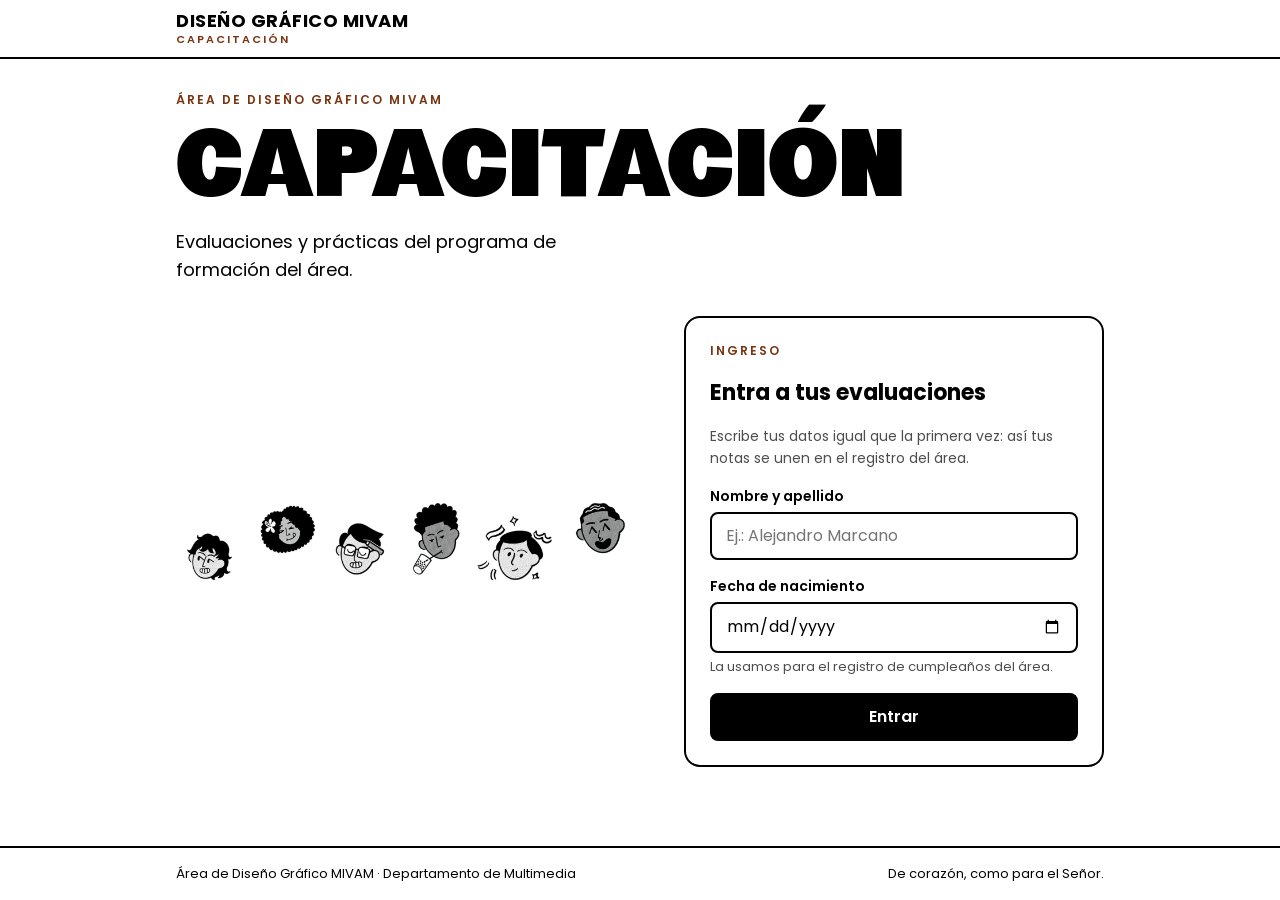
==== commit b34efb2f: "Módulo 02 «Anatomía de un manual» y foto de inicio sin deformar - Agrega contenido/manual-m02.js (qu" ====
--- a/index.html
+++ b/index.html
@@ -34,6 +34,7 @@
   <!-- Contenido: un archivo por programa o módulo. Para agregar un módulo, súmalo aquí. -->
   <script src="contenido/photoshop.js"></script>
   <script src="contenido/manual-m01.js"></script>
+  <script src="contenido/manual-m02.js"></script>
   <script src="app.js"></script>
 </body>
 </html>
--- a/estilos.css
+++ b/estilos.css
@@ -44,7 +44,7 @@
   display: flex;
   flex-direction: column;
 }
-img { max-width: 100%; }
+img { max-width: 100%; height: auto; }
 button, input, select, textarea { font: inherit; color: inherit; }
 :focus-visible { outline: var(--linea-gruesa) solid var(--naranja-tinta); outline-offset: 3px; }
 [hidden] { display: none !important; }
@@ -60,7 +60,7 @@
 /* Barra superior */
 .barra { border-bottom: var(--linea) solid var(--negro); background: var(--blanco); position: sticky; top: 0; z-index: 5; }
 .barra .contenedor { display: flex; align-items: center; justify-content: space-between; gap: var(--space-4); padding-block: var(--space-3); }
-.firma { font-family: var(--font-display); text-transform: uppercase; font-size: 20px; line-height: .9; letter-spacing: .5px; text-decoration: none; color: var(--negro); }
+.firma { font-family: var(--font-sans); font-weight: 700; text-transform: uppercase; font-size: 18px; line-height: 1; letter-spacing: .5px; text-decoration: none; color: var(--negro); }
 .firma small { display: block; font-family: var(--font-sans); font-size: 11px; font-weight: 600; letter-spacing: 2px; color: var(--naranja-tinta); margin-top: 4px; }
 .usuario { display: flex; align-items: center; gap: var(--space-3); min-width: 0; }
 .usuario__nombre { font-weight: 600; font-size: 14px; white-space: nowrap; overflow: hidden; text-overflow: ellipsis; max-width: 40vw; }
@@ -69,7 +69,7 @@
 
 /* Tipografía */
 .display { font-family: var(--font-display); text-transform: uppercase; font-weight: 400; line-height: .9; margin: 0; text-wrap: balance; }
-.display--xl { font-size: clamp(48px, 11vw, 96px); }
+.display--xl { font-size: clamp(40px, calc(13vw - 6px), 96px); } /* «CAPACITACIÓN» cabe desde 360 px sin bajar de 40 px */
 .display--l { font-size: clamp(40px, 7vw, 64px); }
 .display--m { font-size: 40px; }
 .etiqueta { font-weight: 600; font-size: 12px; letter-spacing: 2px; text-transform: uppercase; color: var(--naranja-tinta); margin: 0; }
@@ -96,7 +96,7 @@
 .pastillas { display: flex; flex-wrap: wrap; gap: var(--space-2); }
 
 /* Avatar con iniciales */
-.avatar { width: 40px; height: 40px; flex: none; border-radius: var(--radius-pill); background: var(--naranja-fondo); color: var(--naranja-tinta); font-family: var(--font-display); font-size: 16px; display: inline-flex; align-items: center; justify-content: center; text-transform: uppercase; }
+.avatar { width: 40px; height: 40px; flex: none; border-radius: var(--radius-pill); background: var(--naranja-fondo); color: var(--naranja-tinta); font-family: var(--font-sans); font-weight: 700; font-size: 15px; display: inline-flex; align-items: center; justify-content: center; text-transform: uppercase; }
 
 /* Ingreso */
 .ingreso__titular { display: flex; flex-direction: column; gap: var(--space-4); margin-bottom: var(--space-8); }
@@ -139,7 +139,7 @@
 
 .pregunta { border-top: var(--linea) solid var(--negro); padding-block: var(--space-6); display: flex; flex-direction: column; gap: var(--space-4); }
 .pregunta__tipo { display: flex; gap: var(--space-3); align-items: baseline; }
-.pregunta__numero { font-family: var(--font-display); font-size: 32px; line-height: 1; }
+.pregunta__numero { font-family: var(--font-sans); font-weight: 700; font-size: 28px; line-height: 1; font-variant-numeric: tabular-nums; }
 .pregunta__texto { font-size: 18px; font-weight: 600; line-height: 1.45; }
 .caso { background: var(--gris-nube); border-radius: var(--radius-sm); padding: var(--space-4); font-size: 15px; line-height: 1.6; }
 .opciones { display: flex; flex-direction: column; gap: var(--space-3); }
@@ -207,7 +207,7 @@
   .fila-dos, .fila-obs { grid-template-columns: minmax(0, 1fr); }
   .curso__titulo { font-size: 40px; }
   .progreso { top: 66px; }
-  .firma { font-size: 16px; white-space: nowrap; }
+  .firma { font-size: 15px; white-space: nowrap; }
   .destellos { width: 84px; height: 70px; right: var(--space-4); top: var(--space-4); }
 }
 @media (max-width: 480px) {
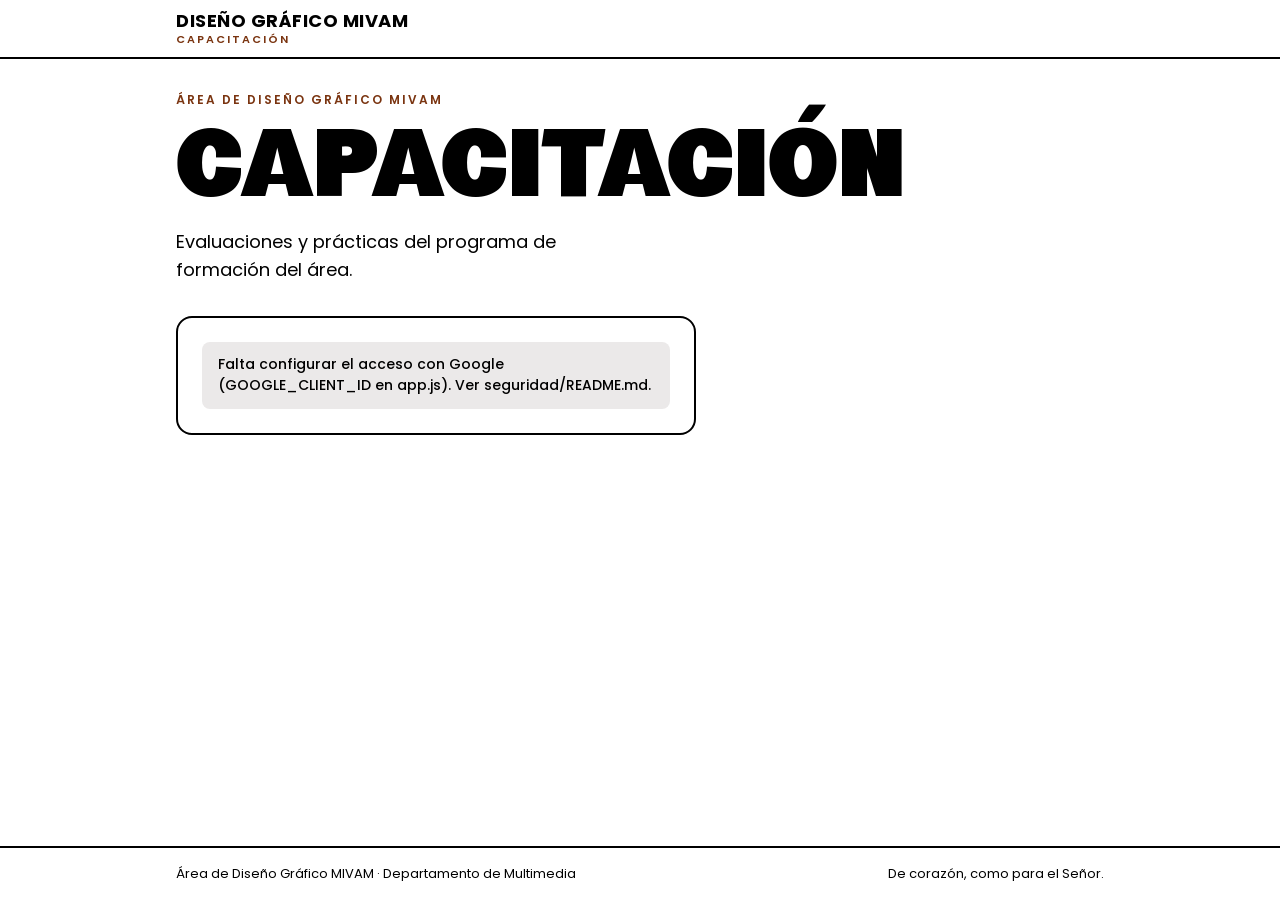
==== commit 8021cfce: "Seguridad v3: acceso con Google, corrección en el servidor y cabeceras - Acceso con cuenta de Google" ====
--- a/index.html
+++ b/index.html
@@ -9,6 +9,7 @@
   <link rel="preload" href="assets/fuentes/Riking.woff2" as="font" type="font/woff2" crossorigin>
   <link rel="preload" href="assets/fuentes/Poppins-Regular.woff2" as="font" type="font/woff2" crossorigin>
   <link rel="stylesheet" href="estilos.css">
+  <script src="https://accounts.google.com/gsi/client" async></script>
 </head>
 <body>
   <header class="barra">
@@ -29,7 +30,7 @@
     </div>
   </footer>
 
-  <noscript><p style="padding:16px">Activa JavaScript para usar las evaluaciones.</p></noscript>
+  <noscript><p class="noscript">Activa JavaScript para usar las evaluaciones.</p></noscript>
 
   <!-- Contenido: un archivo por programa o módulo. Para agregar un módulo, súmalo aquí. -->
   <script src="contenido/photoshop.js"></script>
--- a/estilos.css
+++ b/estilos.css
@@ -104,6 +104,13 @@
 .ingreso__intro { display: flex; flex-direction: column; gap: var(--space-6); }
 .ingreso__intro img { width: 100%; max-width: 520px; mix-blend-mode: multiply; }
 .panel { border: var(--linea) solid var(--negro); border-radius: var(--radius-md); padding: var(--space-6); display: flex; flex-direction: column; gap: var(--space-4); background: var(--blanco); }
+.panel--angosto { max-width: 520px; }
+.ingreso__subtitulo { font-size: 22px; font-weight: 700; }
+.ingreso__bajada { font-size: 18px; max-width: 40ch; }
+.boton-google { min-height: 44px; }
+.casilla { display: flex; gap: var(--space-3); align-items: flex-start; font-size: 14px; cursor: pointer; }
+.casilla input { width: 20px; height: 20px; margin: 2px 0 0; flex: none; accent-color: var(--negro); }
+.noscript { padding: var(--space-4); }
 .campo { display: flex; flex-direction: column; gap: var(--space-1); }
 .campo label { font-weight: 600; font-size: 14px; }
 .campo .ayuda { font-size: 13px; color: var(--texto-secundario); }
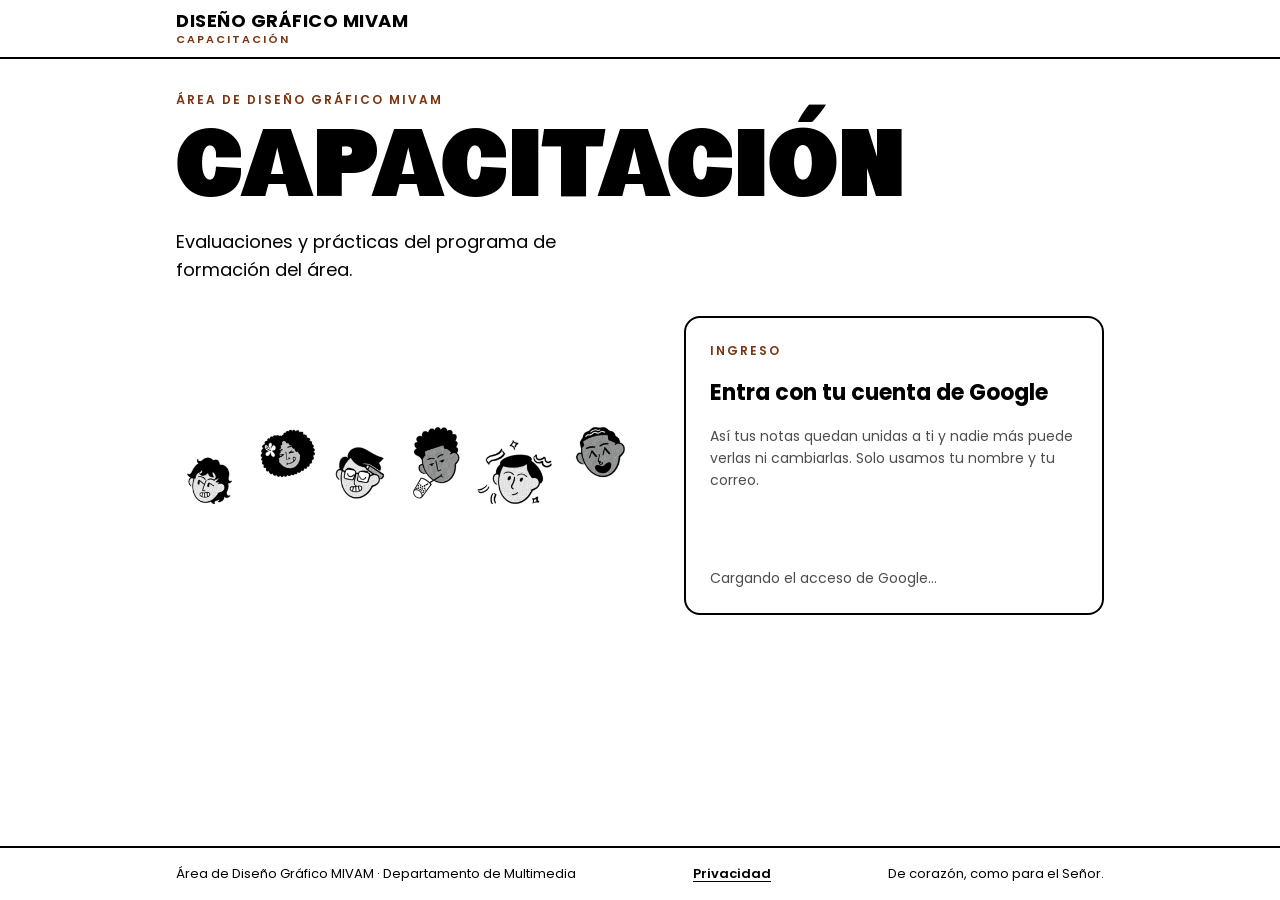
==== commit 2f98a5d1: "Página de privacidad para la pantalla de acceso de Google Explica qué datos se guardan, para qué, qu" ====
--- a/index.html
+++ b/index.html
@@ -26,6 +26,7 @@
   <footer class="pie">
     <div class="contenedor">
       <span>Área de Diseño Gráfico MIVAM · Departamento de Multimedia</span>
+      <a class="enlace" href="privacidad.html">Privacidad</a>
       <span>De corazón, como para el Señor.</span>
     </div>
   </footer>
--- a/estilos.css
+++ b/estilos.css
@@ -111,6 +111,9 @@
 .casilla { display: flex; gap: var(--space-3); align-items: flex-start; font-size: 14px; cursor: pointer; }
 .casilla input { width: 20px; height: 20px; margin: 2px 0 0; flex: none; accent-color: var(--negro); }
 .noscript { padding: var(--space-4); }
+.legal { max-width: 720px; display: flex; flex-direction: column; gap: var(--space-4); }
+.legal h2 { font-size: 20px; font-weight: 700; margin-top: var(--space-4); }
+.legal ul { margin: 0; padding-left: var(--space-6); display: flex; flex-direction: column; gap: var(--space-2); }
 .campo { display: flex; flex-direction: column; gap: var(--space-1); }
 .campo label { font-weight: 600; font-size: 14px; }
 .campo .ayuda { font-size: 13px; color: var(--texto-secundario); }
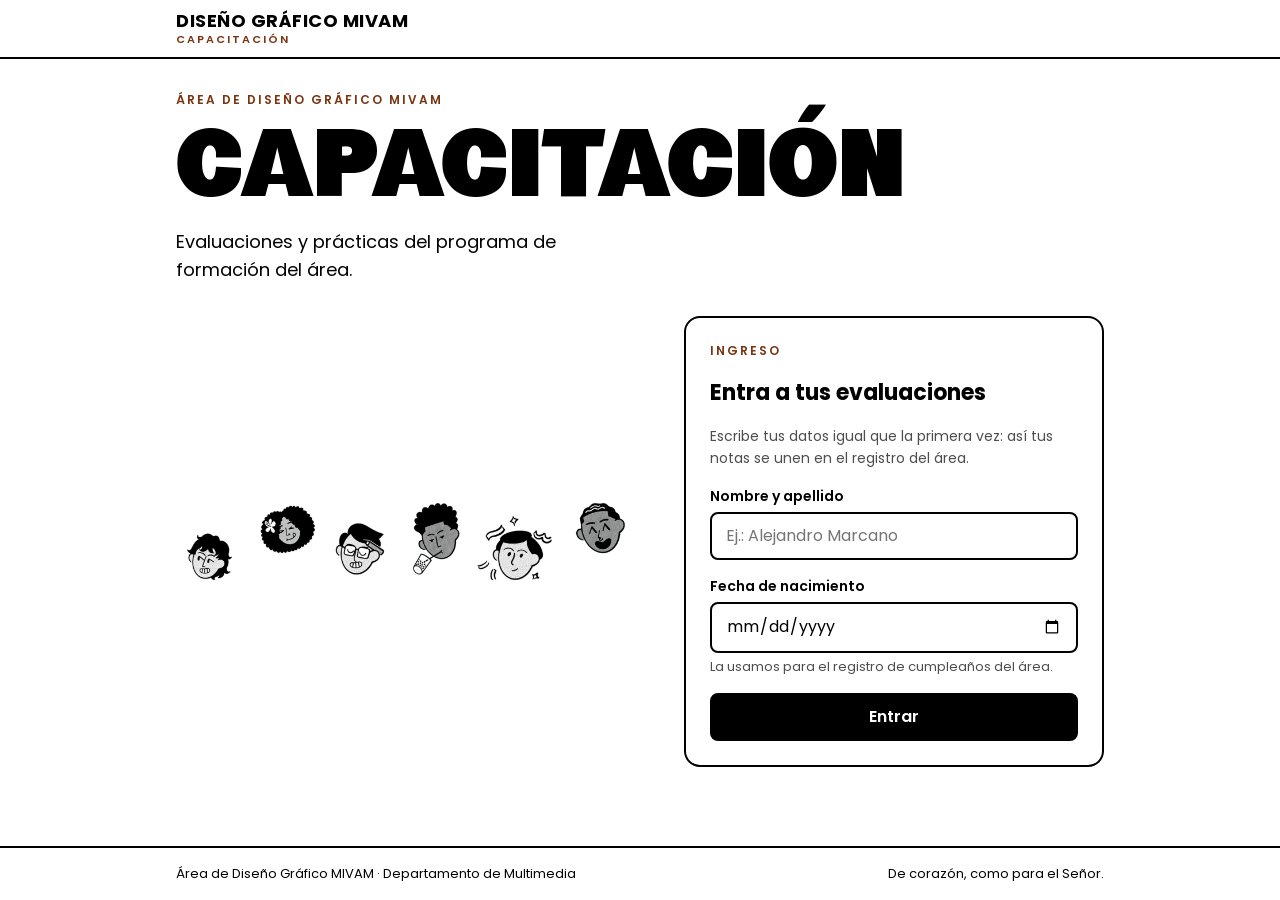
==== commit c6a5d846: "Módulos 03, 04 y 05 del curso de manual y proyector genérico - Agrega contenido/manual-m03-m05.js (M" ====
--- a/index.html
+++ b/index.html
@@ -9,7 +9,6 @@
   <link rel="preload" href="assets/fuentes/Riking.woff2" as="font" type="font/woff2" crossorigin>
   <link rel="preload" href="assets/fuentes/Poppins-Regular.woff2" as="font" type="font/woff2" crossorigin>
   <link rel="stylesheet" href="estilos.css">
-  <script src="https://accounts.google.com/gsi/client" async></script>
 </head>
 <body>
   <header class="barra">
@@ -26,17 +25,17 @@
   <footer class="pie">
     <div class="contenedor">
       <span>Área de Diseño Gráfico MIVAM · Departamento de Multimedia</span>
-      <a class="enlace" href="privacidad.html">Privacidad</a>
       <span>De corazón, como para el Señor.</span>
     </div>
   </footer>
 
-  <noscript><p class="noscript">Activa JavaScript para usar las evaluaciones.</p></noscript>
+  <noscript><p style="padding:16px">Activa JavaScript para usar las evaluaciones.</p></noscript>
 
   <!-- Contenido: un archivo por programa o módulo. Para agregar un módulo, súmalo aquí. -->
   <script src="contenido/photoshop.js"></script>
   <script src="contenido/manual-m01.js"></script>
   <script src="contenido/manual-m02.js"></script>
+  <script src="contenido/manual-m03-m05.js"></script>
   <script src="app.js"></script>
 </body>
 </html>
--- a/estilos.css
+++ b/estilos.css
@@ -104,16 +104,6 @@
 .ingreso__intro { display: flex; flex-direction: column; gap: var(--space-6); }
 .ingreso__intro img { width: 100%; max-width: 520px; mix-blend-mode: multiply; }
 .panel { border: var(--linea) solid var(--negro); border-radius: var(--radius-md); padding: var(--space-6); display: flex; flex-direction: column; gap: var(--space-4); background: var(--blanco); }
-.panel--angosto { max-width: 520px; }
-.ingreso__subtitulo { font-size: 22px; font-weight: 700; }
-.ingreso__bajada { font-size: 18px; max-width: 40ch; }
-.boton-google { min-height: 44px; }
-.casilla { display: flex; gap: var(--space-3); align-items: flex-start; font-size: 14px; cursor: pointer; }
-.casilla input { width: 20px; height: 20px; margin: 2px 0 0; flex: none; accent-color: var(--negro); }
-.noscript { padding: var(--space-4); }
-.legal { max-width: 720px; display: flex; flex-direction: column; gap: var(--space-4); }
-.legal h2 { font-size: 20px; font-weight: 700; margin-top: var(--space-4); }
-.legal ul { margin: 0; padding-left: var(--space-6); display: flex; flex-direction: column; gap: var(--space-2); }
 .campo { display: flex; flex-direction: column; gap: var(--space-1); }
 .campo label { font-weight: 600; font-size: 14px; }
 .campo .ayuda { font-size: 13px; color: var(--texto-secundario); }
@@ -198,7 +188,8 @@
 .pareja__marca { font-family: var(--font-display); text-transform: uppercase; font-size: 40px; line-height: .92; }
 .pareja dl { margin: 0; display: grid; gap: var(--space-2); }
 .pareja dt { font-weight: 600; font-size: 12px; letter-spacing: 1.5px; text-transform: uppercase; color: var(--naranja-tinta); }
-.pareja dd { margin: 0 0 var(--space-2); font-size: 15px; }
+.pareja__equipo { font-size: 20px; font-weight: 700; line-height: 1.3; }
+.pareja dd { margin: 0 0 var(--space-2); font-size: 15px; white-space: pre-line; } /* las listas llegan con un renglón por pieza */
 .conteo { display: grid; grid-template-columns: repeat(auto-fill, minmax(180px, 1fr)); gap: var(--space-3); margin-top: var(--space-6); }
 .conteo div { background: var(--gris-nube); border-radius: var(--radius-sm); padding: var(--space-3) var(--space-4); }
 .conteo b { display: block; font-family: var(--font-display); font-size: 40px; line-height: 1; }
